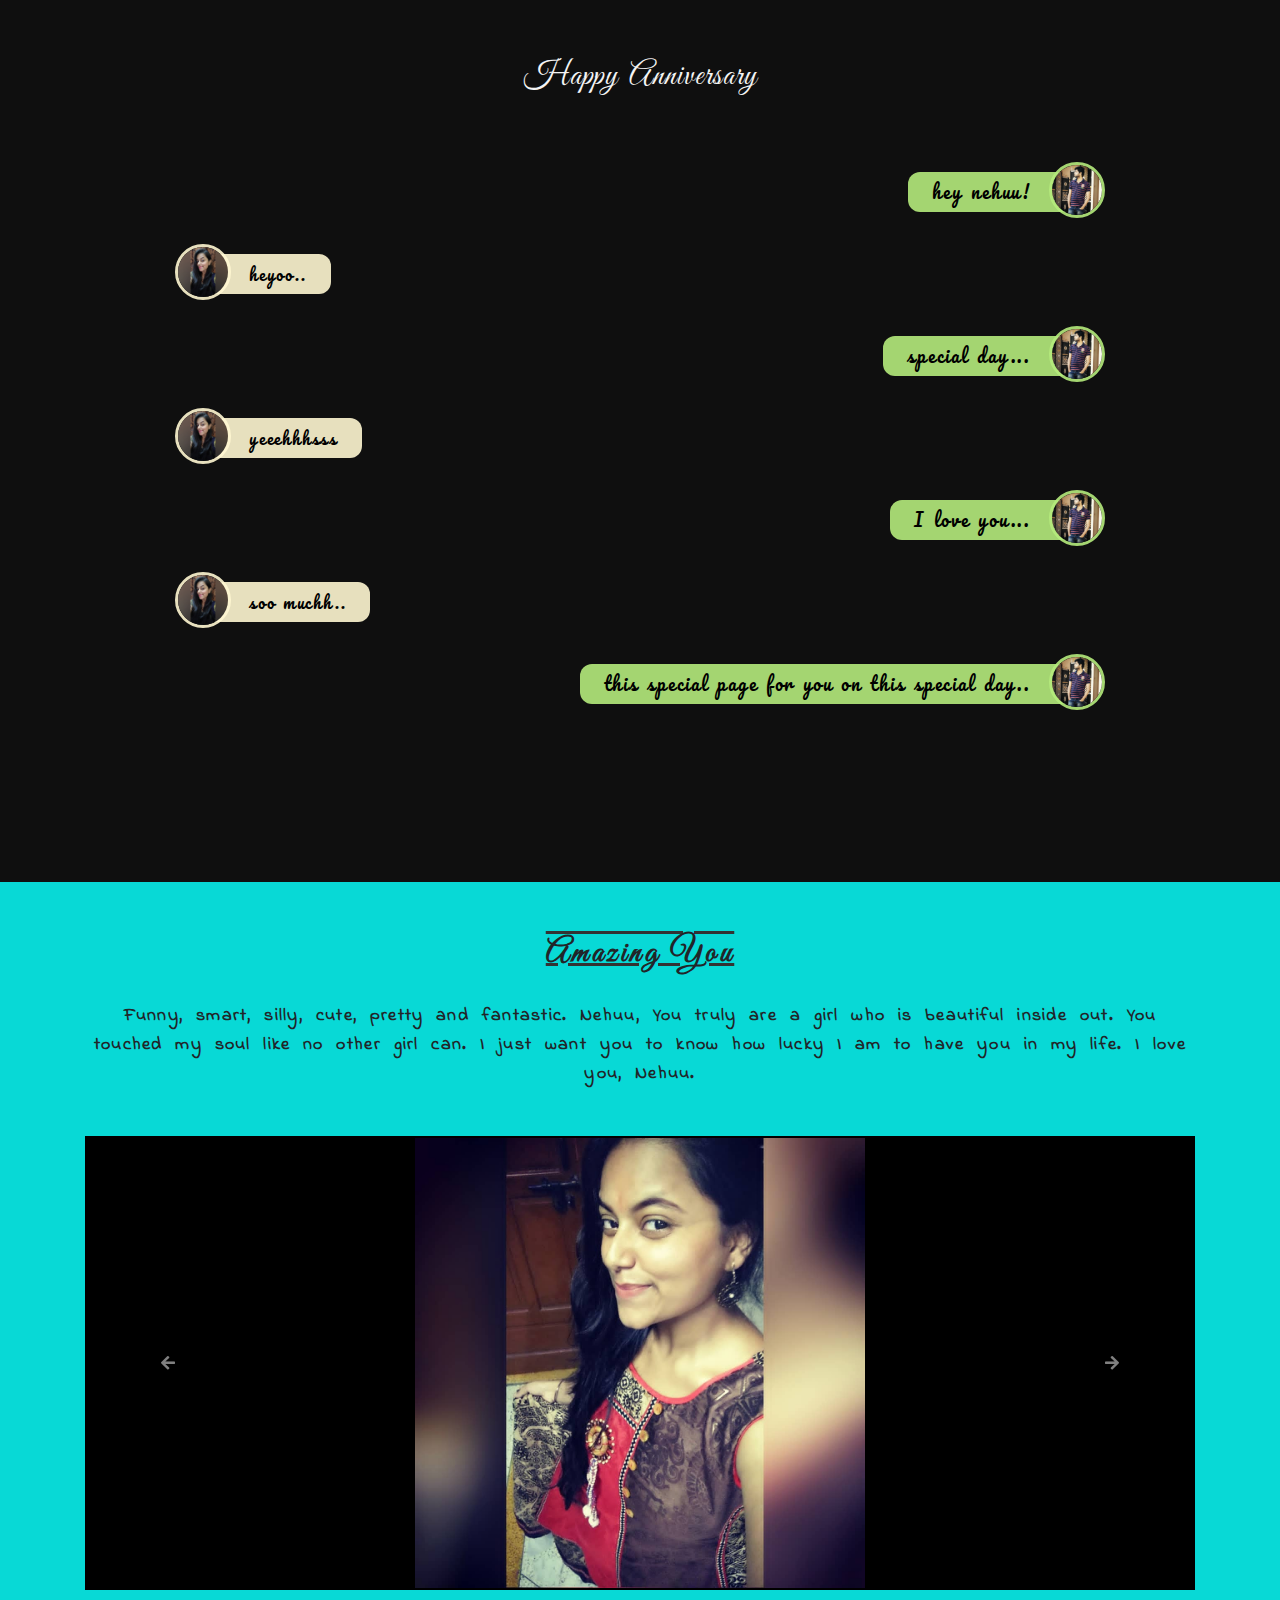
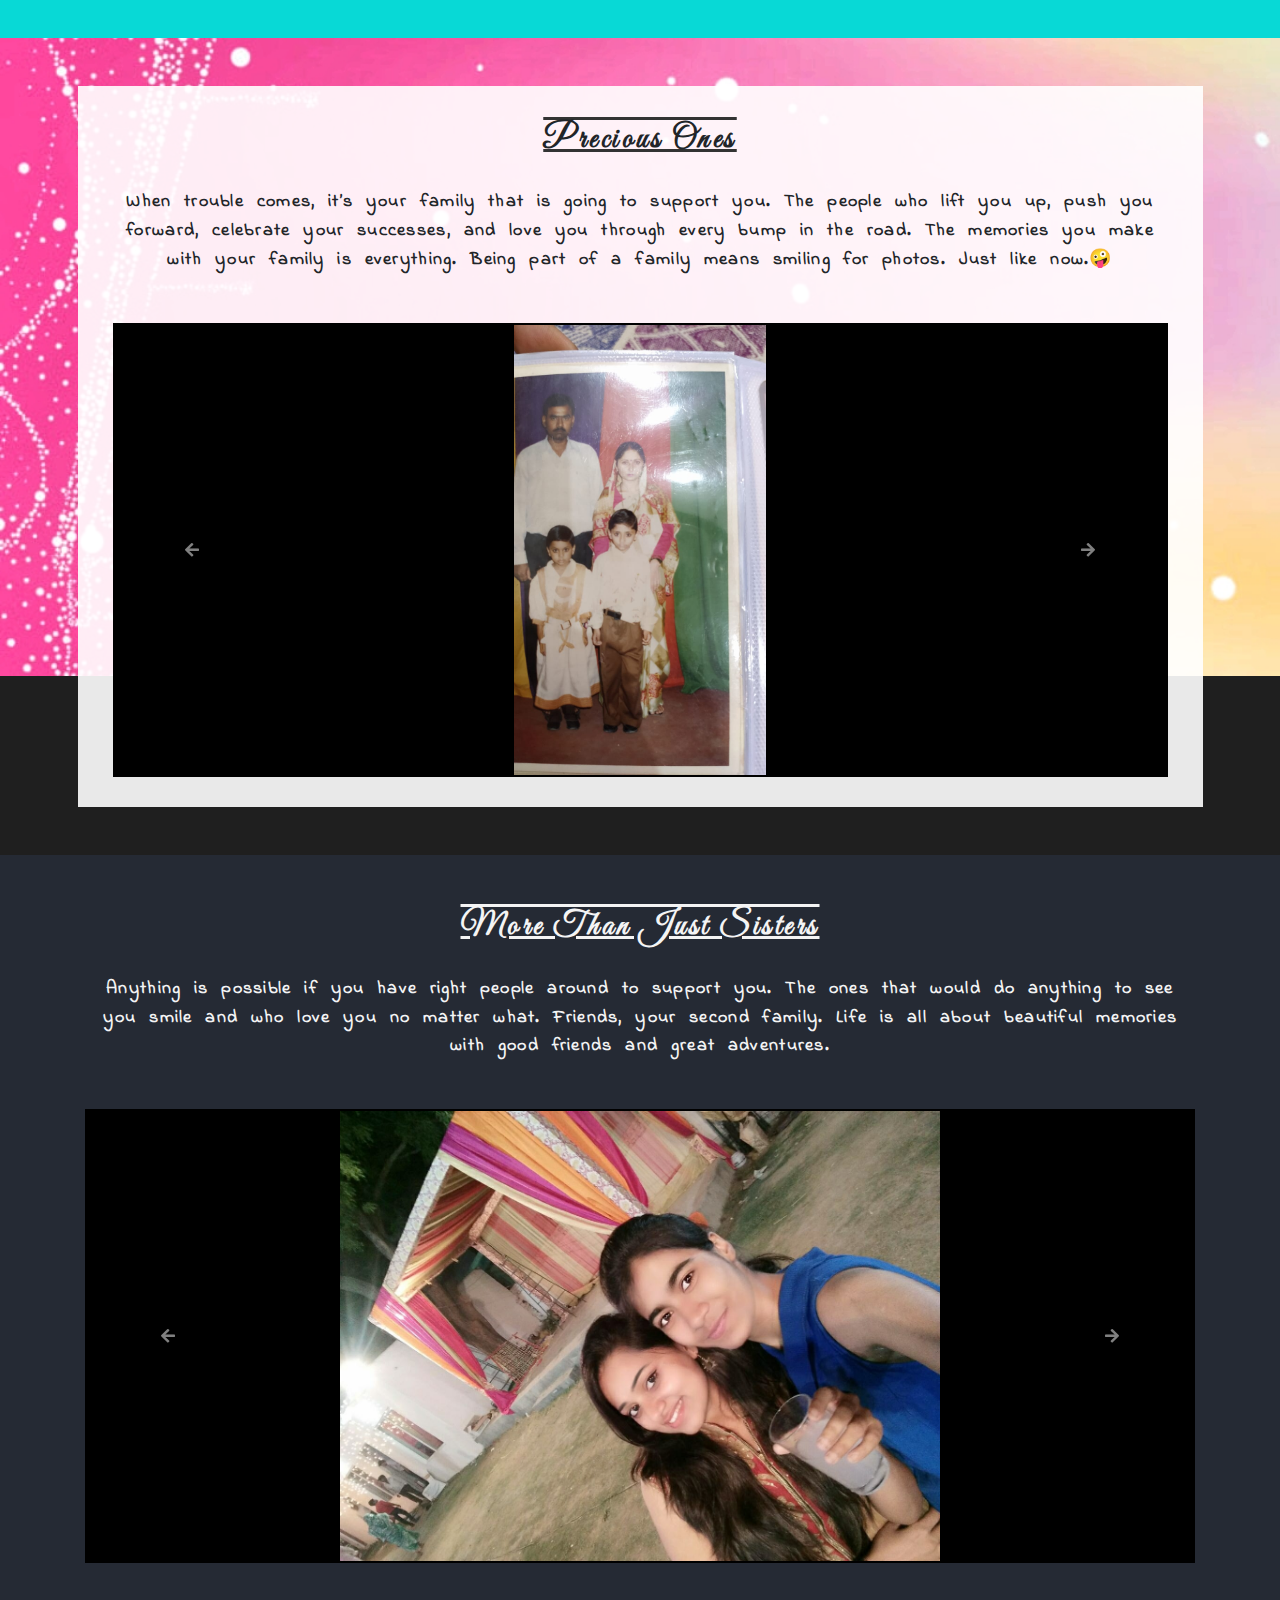
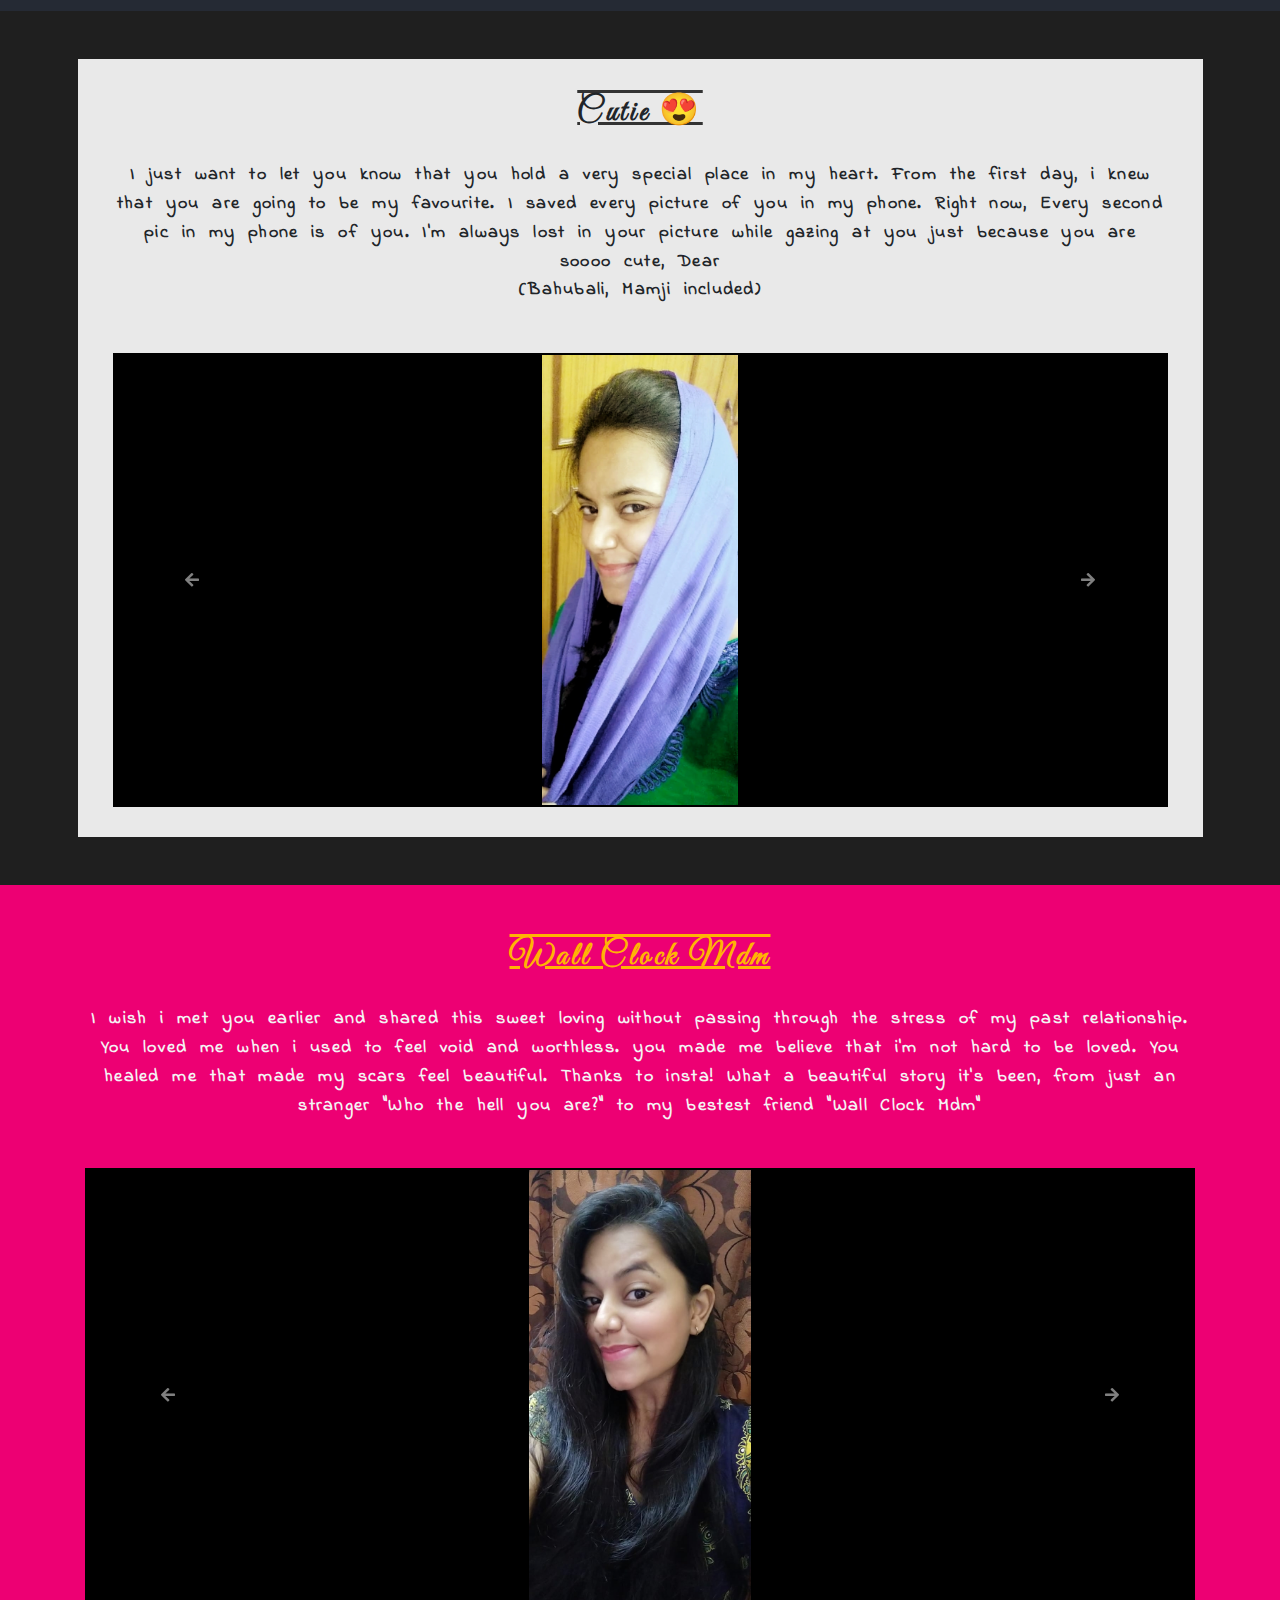
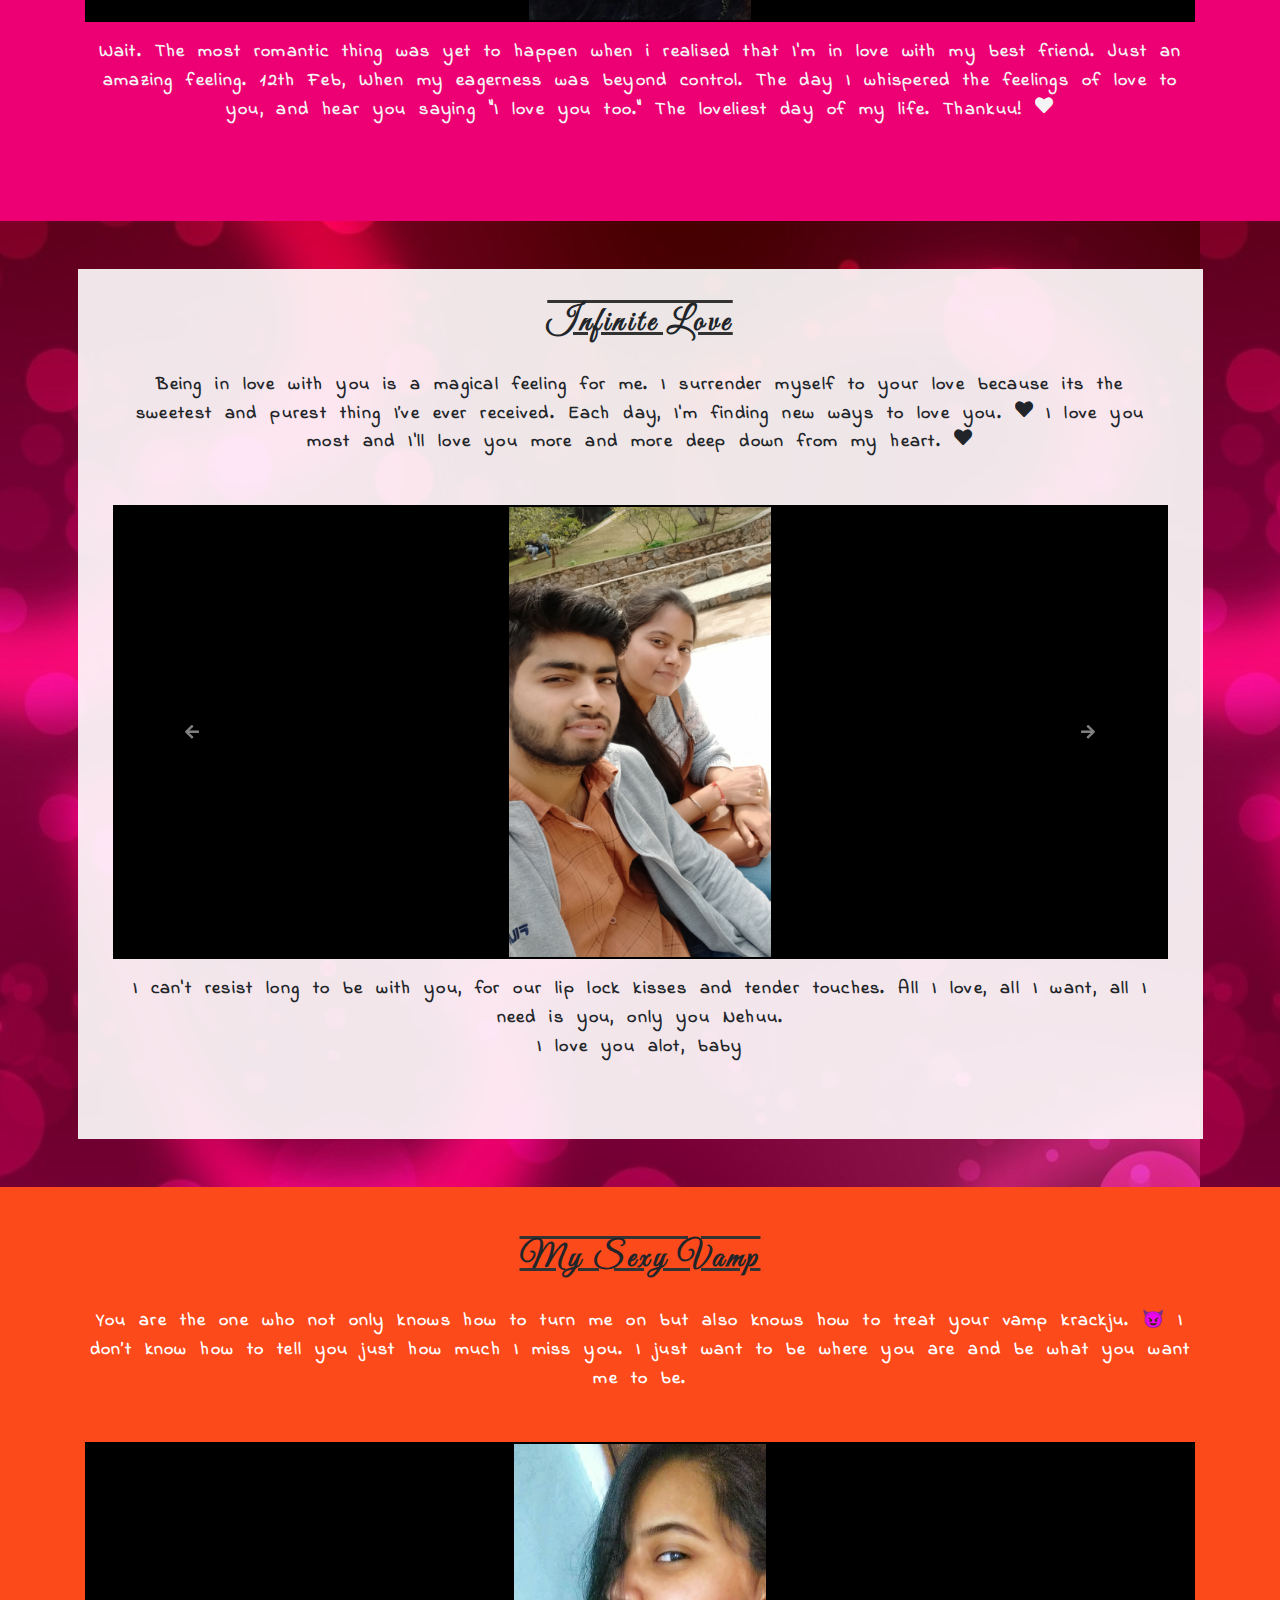
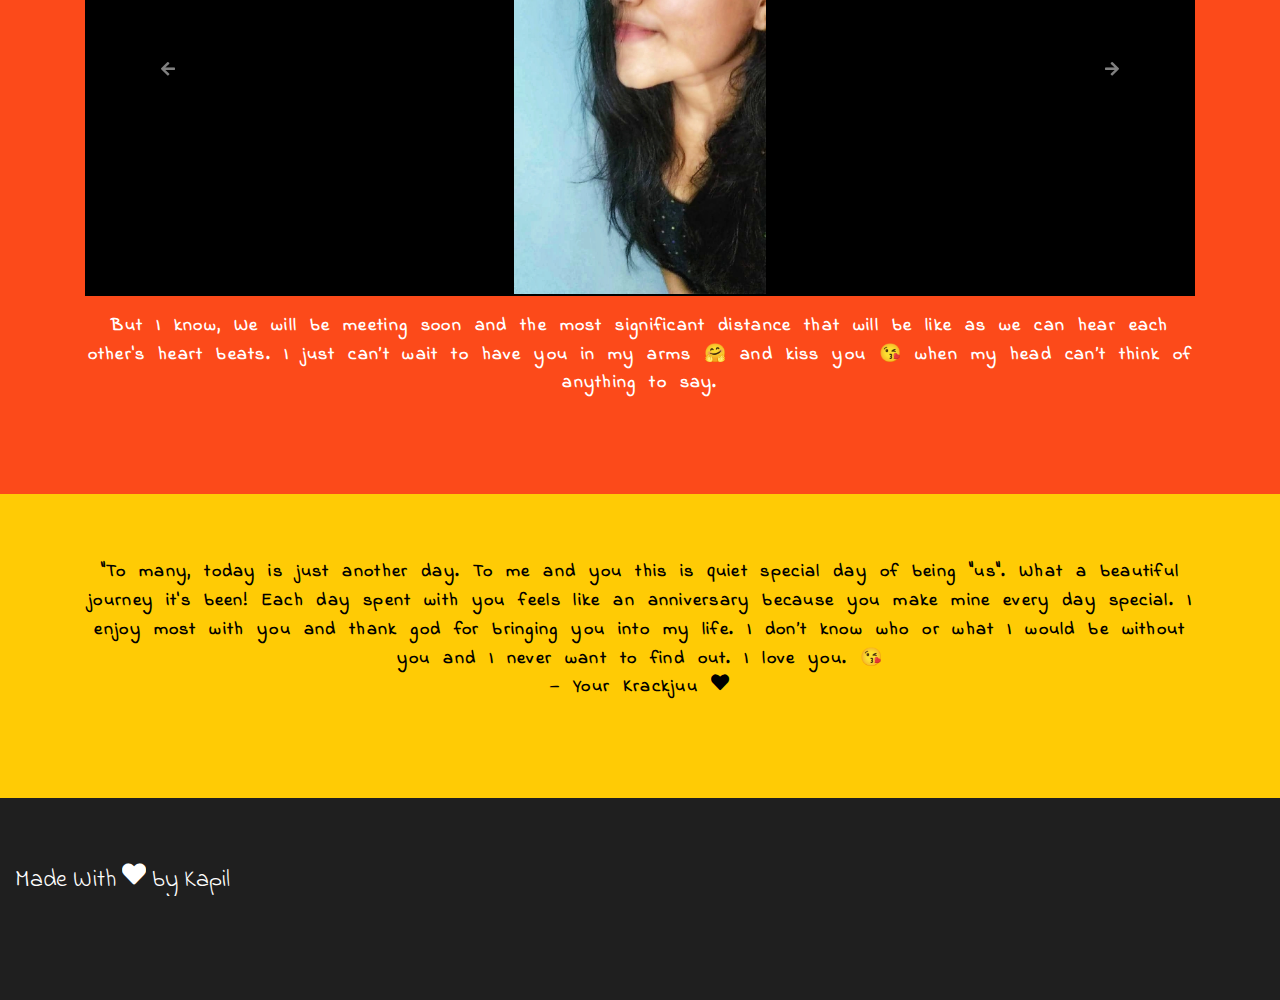
==== index.html @ 769e2a57 "Mr Hyde was here …" ====
<!doctype html>
<html lang="en">
   <head>
      <!-- Required meta tags -->
      <meta charset="utf-8">
      <meta name="viewport" content="width=device-width, initial-scale=1, shrink-to-fit=no">

      <title>HAPPY ANNIVERSARY!</title>

      <!-- Fonts -->
      <link href="https://fonts.googleapis.com/css?family=Do+Hyeon|Open+Sans|Pacifico|Indie+Flower|Great+Vibes" rel="stylesheet">


      <!-- Bootstrap CSS -->
      <link rel="stylesheet" href="https://maxcdn.bootstrapcdn.com/bootstrap/4.0.0/css/bootstrap.min.css" rel="stylesheet" integrity="sha384-Gn5384xqQ1aoWXA+058RXPxPg6fy4IWvTNh0E263XmFcJlSAwiGgFAW/dAiS6JXm" crossorigin="anonymous">

      <!-- Emoji.CSS -->
      <link href="https://afeld.github.io/emoji-css/emoji.css" rel="stylesheet">


      <!-- Custom CSS -->
      <link rel="stylesheet" href="style.css">

      <!-- scrollReveal.js -->
      <script src="https://unpkg.com/scrollreveal/dist/scrollreveal.min.js"></script>

<link rel="stylesheet" href="https://cdnjs.cloudflare.com/ajax/libs/font-awesome/5.11.2/css/all.min.css" />


   </head>
   <body>

    <header id="showcase">
        <div class="dark-overlay container">
          <div id="chat" class="container">
            <br><br>
            <h1 id="heading" style="font-family: 'Great Vibes', cursive; letter-spacing: 1px;
            word-spacing: 4px; font-size: 2rem; overflow-y: hidden">Happy Anniversary</h1>
            <br>
            <br>
            <div class="row">
              <div class="col-lg-12 col-md-12 col-sm-12 mb-4">
                <div id="chat1" class="right" style="float: right;">
                  <h3 class="h3-right pl-4 pr-5
                  pt-2 pb-2" style=" font-family:'Pacifico', cursive;">hey nehuu!</h3>
                  <span><img class="faceIcon" src="img/photos/icon/icon1.jpg"></span>
                </div>
              </div>

              <div class="col-lg-12 col-md-12 col-sm-12 mb-4">
                <div id ="chat2" class="left" style="float: left; display: inline">
                  <h3 class="h3-left pl-5 pr-4
                  pt-2 pb-2" style=" font-family: 'Pacifico', cursive;">heyoo..<span></span></h3>
                  <span><img class="faceIcon" style="float:left;" src="img/photos/icon/icon2.jpg"></span>
                </div>
              </div>

              <div class="col-lg-12 col-md-12 col-sm-12 mb-4">
                <div id ="chat3" class="right" style="float: right; display: inline;">
                  <h3 class="h3-right pl-4 pr-5
                  pt-2 pb-2" style=" font-family:'Pacifico', cursive;overflow-y: hidden;">special day...<span><i class="em-svg em-cake"></i> </span></h3>
                  <span><img class="faceIcon" style="float: right;" src="img/photos/icon/icon1.jpg" alt=""></span>
                </div>
              </div>

              <div class="col-lg-12 col-md-12 col-sm-12 mb-4">
                <div id ="chat4" class="left" style="float: left; display: inline">
                  <h3 class="h3-left pl-5 pr-4
                  pt-2 pb-2" style=" font-family: 'Pacifico', cursive;overflow-y: hidden;">yeeehhhsss <span><i class="em-svg em-kissing_heart"></i></span></h3>
                  <span><img class="faceIcon" style="float:left;" src="img/photos/icon/icon2.jpg"></span>
                </div>
              </div>

              <div class="col-lg-12 col-md-12 col-sm-12 mb-4">
                <div id ="chat5" class="right" style="float: right; display: inline;">
                  <h3 class="h3-right pl-4 pr-5
                  pt-2 pb-2" style=" font-family:'Pacifico', cursive;">I love you...</h3>
                  <span><img class="faceIcon" style="float: right;" src="img/photos/icon/icon1.jpg" alt=""></span>
                </div>
              </div>

              <div class="col-lg-12 col-md-12 col-sm-12 mb-4">
                <div id ="chat6" class="left" style="float: left; display: inline">
                  <h3 class="h3-left pl-5 pr-4
                  pt-2 pb-2" style=" font-family: 'Pacifico', cursive;">soo muchh..<span></span></h3>
                  <span><img class="faceIcon" style="float:left;" src="img/photos/icon/icon2.jpg"></span>
                </div>
              </div>


              <div class="col-lg-12 col-md-12 col-sm-12 mb-4">
                <div id ="chat7" class="right" style="float: right;">
                  <h3 class="h3-right pl-4 pr-5
                  pt-2 pb-2" style=" font-family:'Pacifico', cursive;">this special page for you on this special day..</h3>
                  <span><img class="faceIcon" src="img/photos/icon/icon1.jpg" alt=""></span>
                </div>
              </div>
            </div>
            <br>
            <br>
            <br>
          </div>
        </div>
    </header>

    <!-- AMAZING YOU -->
    <section class="container-fluid" style="background-color: #08D9D6">
          <div class="container">
            <h2>Amazing You</h2>
          <p>Funny, smart, silly, cute, pretty and fantastic. Nehuu, You truly are a girl who is beautiful inside out. You touched my soul like no other girl can. I just want you to know how lucky I am to have you in my life. I love you, Nehuu.</p>
                


 <div class="photo-section">
<div id="amazing-you" class="carousel slide" data-ride="carousel"> 

<div class="carousel-inner"> 

<div class="carousel-item active"> <img class="d-block photo-size img-fluid m-auto" src="img\photos\amazingYou\img1.jpg" alt="First slide"> </div>

 <div class="carousel-item"> <img class="d-block photo-size img-fluid m-auto" src="img\photos\amazingYou\img2.jpg" alt="Second slide"> </div> 


<div class="carousel-item"> <img class="d-block photo-size img-fluid m-auto" src="img\photos\amazingYou\img3.jpg" alt="Third slide"> </div> 

<div class="carousel-item"> <img class="d-block photo-size img-fluid m-auto" src="img\photos\amazingYou\img4.jpg" alt="Fourth slide"> </div>

 <div class="carousel-item"> <img class="d-block photo-size img-fluid m-auto" src="img\photos\amazingYou\img5.jpg" alt="Fifth slide"> </div> 


<div class="carousel-item"> <img class="d-block photo-size img-fluid m-auto" src="img\photos\amazingYou\img6.jpg" alt="Sixth slide"> </div> 

<div class="carousel-item"> <img class="d-block photo-size img-fluid m-auto" src="img\photos\amazingYou\img7.jpg" alt="Seventh slide"> </div> 


<div class="carousel-item"> <img class="d-block photo-size img-fluid m-auto" src="img\photos\amazingYou\img8.jpg" alt="Eighth slide"> </div> 

</div> 

<a class="carousel-control-prev" href="#amazing-you" role="button" data-slide="prev"> <i class="fa fa-arrow-left"></i> </a> <a class="carousel-control-next" href="#amazing-you" role="button" data-slide="next"> <i class="fa fa-arrow-right"></i> </a> </div>

</div>
          </div>
    </section>




    <!-- PRECIOUS ONES -->
    <section id="bg-image1" class="container-fluid">
      <div class="light-overlay">
        <div class="container">
          <h2>Precious Ones</h2>
          <p>
           When trouble comes, it’s your family that is going to support you. The people who lift you up, push you forward, celebrate your successes, and love you through every bump in the road. The memories you make with your family is everything. Being part of a family means smiling for photos. Just like now.🤪
          </p>
          <div class="photo-section">
            <div id="precious-ones" class="carousel slide" data-ride="carousel">
              <ol class="carousel-indicators">
                <li data-target="#precious-ones" data-slide-to="0" class="active"></li>
                <li data-target="#precious-ones" data-slide-to="1"></li>
                <li data-target="#precious-ones" data-slide-to="2"></li>
                <li data-target="#precious-ones" data-slide-to="3"></li>
                <li data-target="#precious-ones" data-slide-to="4"></li>
                <li data-target="#precious-ones" data-slide-to="5"></li>
                <li data-target="#precious-ones" data-slide-to="6"></li>
                <li data-target="#precious-ones" data-slide-to="7"></li>
              </ol>
              <div class="carousel-inner">
                <div class="carousel-item active">
                  <img class="d-block photo-size img-fluid m-auto" src="img\photos\Family\img1.jpg" alt="First slide">
                  <div class="carousel-caption d-none d-md-block">
                    <p></p>
                  </div>
                </div>
                <div class="carousel-item" >
                  <img class="d-block photo-size img-fluid m-auto" src="img\photos\Family\img2.jpg" alt="Second slide">
                  <div class="carousel-caption d-none d-md-block">
                    <p></p>
                  </div>
                </div>
                <div class="carousel-item">
                  <img class="d-block photo-size img-fluid m-auto" src="img\photos\Family\img3.jpg" alt="Third slide">
                </div>
                <div class="carousel-item" >
                  <img class="d-block photo-size img-fluid m-auto" src="img\photos\Family\img4.jpg" alt="Fourth slide">
                  <div class="carousel-caption d-none d-md-block">
                    <p></p>
                  </div>
                </div>
                <div class="carousel-item" >
                  <img class="d-block photo-size img-fluid m-auto" src="img\photos\Family\img5.jpg" alt="Fifth slide">
                  <div class="carousel-caption d-none d-md-block">
                    <p></p>
                  </div>
                </div>
                <div class="carousel-item" >
                  <img class="d-block photo-size img-fluid m-auto" src="img\photos\Family\img6.jpg" alt="Sixth slide">
                  <div class="carousel-caption d-none d-md-block">
                    <p></p>
                  </div>
                </div>
                <div class="carousel-item" >
                  <img class="d-block photo-size img-fluid m-auto" src="img\photos\Family\img7.jpg" alt="Seventh slide">
                  <div class="carousel-caption d-none d-md-block">
                    <p></p>
                  </div>
                </div>

              </div>
              <a class="carousel-control-prev" href="#precious-ones" role="button" data-slide="prev"> <i class="fa fa-arrow-left"></i> </a> <a class="carousel-control-next" href="#precious-ones" role="button" data-slide="next"> <i class="fa fa-arrow-right"></i> </a>
            </div>
          </div>
        </div>
      </div>
    </section>

    <!-- MORE THAN SISTERS -->
    <section class="container-fluid" style="background-color: #252A34;">
      <div class="container">
        <h2 style="color: #f4f4f4; text-decoration: underline overline #f4f4f4;">More Than Just Sisters</h2>
        <p style="color: #f4f4f4">Anything is possible if you have right people around to support you. The ones that would do anything to see you smile and who love you no matter what. Friends, your second family.<span><i class="em-svg em-blush"></i></span> Life is all about beautiful memories with good friends and great adventures.<span><i class="em-svg em-wink"></i></span> </p>
        <div class="photo-section">
            <div id="sisters" class="carousel slide" data-ride="carousel">
              <ol class="carousel-indicators">
                <li data-target="#sisters" data-slide-to="0" class="active"></li>
                <li data-target="#sisters" data-slide-to="1"></li>
                <li data-target="#sisters" data-slide-to="2"></li>
                <li data-target="#sisters" data-slide-to="3"></li>
                <li data-target="#sisters" data-slide-to="4"></li>
                <li data-target="#sisters" data-slide-to="5"></li>
                <li data-target="#sisters" data-slide-to="6"></li>
                <li data-target="#sisters" data-slide-to="7"></li>
                <li data-target="#sisters" data-slide-to="8"></li>
              </ol>
              <div class="carousel-inner">
                <div class="carousel-item active">
                  <img class="d-block photo-size img-fluid m-auto" src="img\photos\sisters\img1.jpg" alt="First slide">
                  <div class="carousel-caption d-none d-md-block">
                    <p></p>
                  </div>
                </div>
                <div class="carousel-item" >
                  <img class="d-block photo-size img-fluid m-auto"  src="img\photos\sisters\img2.jpg" alt="Second slide">
                  <div class="carousel-caption d-none d-md-block">
                    <p></p>
                  </div>
                </div>
                <div class="carousel-item">
                  <img class="d-block photo-size img-fluid m-auto" src="img\photos\sisters\img3.jpg" alt="Third slide">
                </div>
                <div class="carousel-item" >
                  <img class="d-block photo-size img-fluid m-auto" src="img\photos\sisters\img4.jpg" alt="Fourth slide">
                  <div class="carousel-caption d-none d-md-block">
                    <p></p>
                  </div>
                </div>
                <div class="carousel-item" >
                  <img class="d-block photo-size img-fluid m-auto" src="img\photos\sisters\img5.jpg" alt="Fifth slide">
                  <div class="carousel-caption d-none d-md-block">
                    <p></p>
                  </div>
                </div>
                <div class="carousel-item" >
                  <img class="d-block photo-size img-fluid m-auto" src="img\photos\sisters\img6.jpg" alt="Sixth slide">
                  <div class="carousel-caption d-none d-md-block">
                    <p></p>
                  </div>
                </div>
                <div class="carousel-item" >
                  <img class="d-block photo-size img-fluid m-auto" src="img\photos\sisters\img7.jpg" alt="Seventh slide">
                  <div class="carousel-caption d-none d-md-block">
                    <p></p>
                  </div>
                </div>
                <div class="carousel-item" >
                  <img class="d-block photo-size img-fluid m-auto" src="img\photos\sisters\img8.jpg" alt="Eight slide">
                  <div class="carousel-caption d-none d-md-block">
                    <p></p>
                  </div>
                </div>

              </div>
              <a class="carousel-control-prev" href="#sisters" role="button" data-slide="prev"> <i class="fa fa-arrow-left"></i> </a> <a class="carousel-control-next" href="#sisters" role="button" data-slide="next"> <i class="fa fa-arrow-right"></i> </a>
            </div>
          </div>
          </div>
    </section>

    <!-- LIL' TROUBLEMAKERS -->
    <section id="bg-image2" class="container-fluid">
      <div class="light-overlay">
        <div class="container">
          <h2>Cutie 😍</h2>
          <p>I just want to let you know that you hold a very special place in my heart. From the first day, i knew that you are going to be my favourite. I saved every picture of you in my phone. Right now, Every second pic in my phone is of you. I'm always lost in your picture while gazing at you just because you are soooo cute, Dear <span><i class="em-svg em-heart"></i></span>
            <br>(Bahubali, Mamji included)</p>
          <div class="photo-section">
            <div id="kids" class="carousel slide" data-ride="carousel">
              <ol class="carousel-indicators">
                <li data-target="#kids" data-slide-to="0" class="active"></li>
                <li data-target="#kids" data-slide-to="1"></li>
                <li data-target="#kids" data-slide-to="2"></li>
                <li data-target="#kids" data-slide-to="3"></li>
                <li data-target="#kids" data-slide-to="4"></li>
                <li data-target="#kids" data-slide-to="5"></li>
                <li data-target="#kids" data-slide-to="6"></li>
                <li data-target="#kids" data-slide-to="7"></li>
              </ol>
              <div class="carousel-inner">
                <div class="carousel-item active">
                  <img class="d-block photo-size img-fluid m-auto" src="img\photos\Kids\img1.jpg" alt="First slide">
                  <div class="carousel-caption d-none d-md-block">
                    <p></p>
                  </div>
                </div>
                <div class="carousel-item" >
                  <img class="d-block photo-size img-fluid m-auto" src="img\photos\Kids\img2.jpg" alt="Second slide">
                  <div class="carousel-caption d-none d-md-block">
                    <p></p>
                  </div>
                </div>
                <div class="carousel-item">
                  <img class="d-block photo-size img-fluid m-auto" src="img\photos\Kids\img3.jpg" alt="Third slide">
                </div>
                <div class="carousel-item" >
                  <img class="d-block photo-size img-fluid m-auto" src="img\photos\Kids\img4.jpg" alt="Fourth slide">
                  <div class="carousel-caption d-none d-md-block">
                    <p></p>
                  </div>
                </div>
                <div class="carousel-item" >
                  <img class="d-block photo-size img-fluid m-auto" src="img\photos\Kids\img5.jpg" alt="Fifth slide">
                  <div class="carousel-caption d-none d-md-block">
                    <p></p>
                  </div>
                </div>
                <div class="carousel-item" >
                  <img class="d-block photo-size img-fluid m-auto" src="img\photos\Kids\img6.jpg" alt="Sixth slide">
                  <div class="carousel-caption d-none d-md-block">
                    <p></p>
                  </div>
                </div>
                <div class="carousel-item" >
                  <img class="d-block photo-size img-fluid m-auto" src="img\photos\Kids\img7.jpg" alt="Seventh slide">
                  <div class="carousel-caption d-none d-md-block">
                    <p></p>
                  </div>
                </div>

              </div>
              <a class="carousel-control-prev" href="#kids" role="button" data-slide="prev"> <i class="fa fa-arrow-left"></i> </a> <a class="carousel-control-next" href="#kids" role="button" data-slide="next"> <i class="fa fa-arrow-right"></i> </a>
            </div>
          </div>
        </div>
        </div>
        </div>
    </section>

    <!-- WALL CLOCK MDM -->
    <section class="container-fluid" style="background-color: #ed0073;">
      <div class="container">
        <h2 style="color: #FFB404; text-decoration: underline overline #FFB404;">Wall Clock Mdm</h2>
        <p style="color: #f4f4f4">I wish i met you earlier and shared this sweet loving without passing through the stress of my past relationship. You loved me when i used to feel void and worthless. you made me believe that i'm not hard to be loved. You healed me that made my scars feel beautiful. Thanks to insta! What a beautiful story it's been, from just an stranger "Who the hell you are?" to my bestest friend "Wall Clock Mdm" <i class="em em-kissing_heart" aria-hidden="true"></i></p>
        <div class="photo-section">
            <div id="candy" class="carousel slide" data-ride="carousel">
              <ol class="carousel-indicators">
                <li data-target="#candy" data-slide-to="0" class="active"></li>
                <li data-target="#candy" data-slide-to="1"></li>
                <li data-target="#candy" data-slide-to="2"></li>
                <li data-target="#candy" data-slide-to="3"></li>
                <li data-target="#candy" data-slide-to="4"></li>
                <li data-target="#candy" data-slide-to="5"></li>
                <li data-target="#candy" data-slide-to="6"></li>
<li data-target="#candy" data-slide-to="7"></li>
<li data-target="#candy" data-slide-to="8"></li>
              </ol>
              <div class="carousel-inner">
                <div class="carousel-item active">
                  <img class="d-block photo-size img-fluid m-auto" src="img\photos\candy\candy1.jpg" alt="First slide">
                  <div class="carousel-caption d-none d-md-block">
                    <p></p>
                  </div>
                </div>
                <div class="carousel-item" >
                  <img class="d-block photo-size img-fluid m-auto" src="img\photos\candy\candy2.jpg" alt="Second slide">
                  <div class="carousel-caption d-none d-md-block">
                    <p></p>
                  </div>
                </div>
                <div class="carousel-item">
                  <img class="d-block photo-size img-fluid m-auto" src="img\photos\candy\candy3.jpg" alt="Third slide">
                </div>
                <div class="carousel-item" >
                  <img class="d-block photo-size img-fluid m-auto" src="img\photos\candy\candy4.jpg" alt="Fourth slide">
                  <div class="carousel-caption d-none d-md-block">
                    <p></p>
                  </div>
                </div>
<div class="carousel-item" >
                  <img class="d-block photo-size img-fluid m-auto" src="img\photos\candy\candy5.jpg" alt="Fifth slide">
                  <div class="carousel-caption d-none d-md-block">
                    <p></p>
                  </div>
                </div>
<div class="carousel-item" >
                  <img class="d-block photo-size img-fluid m-auto" src="img\photos\candy\candy6.jpg" alt="Sixth slide">
                  <div class="carousel-caption d-none d-md-block">
                    <p></p>
                  </div>
                </div>

                <div class="carousel-item" >
                  <img class="d-block photo-size img-fluid m-auto" src="img\photos\candy\candy7.jpg" alt="Seventh slide">
                  <div class="carousel-caption d-none d-md-block">
                    <p></p>
                  </div>
                </div>
                <div class="carousel-item" >
                  <img class="d-block photo-size img-fluid m-auto" src="img\photos\candy\candy8.jpg" alt="Eighth slide">
                  <div class="carousel-caption d-none d-md-block">
                    <p></p>
                  </div>
                </div>
              </div>
              <a class="carousel-control-prev" href="#candy" role="button" data-slide="prev"> <i class="fa fa-arrow-left"></i> </a> <a class="carousel-control-next" href="#candy" role="button" data-slide="next"> <i class="fa fa-arrow-right"></i> </a>
            </div>
          </div>
<p style="color: #f4f4f4"> Wait. The most romantic thing was yet to happen when i realised that I'm in love with my best friend. Just an amazing feeling. 12th Feb, When my eagerness was beyond control.
The day I whispered the feelings of love to you, and hear you saying "I love you too." The loveliest day of my life. Thankuu! <i class="fa fa-heart" aria-hidden="true"></i> </p>
          </div>
    </section>

    <!-- WE -->
    <section id="bg-image4" class="container-fluid">
      <div class="light-overlay">
        <div class="container">
          <h2>Infinite Love</h2>
          <p>
            Being in love with you is a magical <i class="em em-blush" aria-hidden="true"></i> feeling for me. I surrender myself to your love because its the sweetest and purest thing I’ve ever received. Each day, I'm finding new ways to love you. <i class="fa fa-heart" aria-hidden="true"></i>  I love you most and I'll love you more and more deep down from my heart. <i class="fa fa-heart" aria-hidden="true"></i></p>
          <div class="photo-section">
            <div id="love" class="carousel slide" data-ride="carousel">
              <ol class="carousel-indicators">
                <li data-target="#love" data-slide-to="0" class="active"></li>
                <li data-target="#love" data-slide-to="1"></li>
                <li data-target="#love" data-slide-to="2"></li>
                <li data-target="#love" data-slide-to="3"></li>
                <li data-target="#love" data-slide-to="4"></li>
                <li data-target="#love" data-slide-to="5"></li>
                <li data-target="#love" data-slide-to="6"></li>
                <li data-target="#love" data-slide-to="7"></li>
              </ol>
              <div class="carousel-inner">
                <div class="carousel-item active">
                  <img class="d-block photo-size img-fluid m-auto" src="img\photos\Love\img1.jpg" alt="First slide">
                  <div class="carousel-caption d-none d-md-block">
                    <p></p>
                  </div>
                </div>
                <div class="carousel-item" >
                  <img class="d-block photo-size img-fluid m-auto" src="img\photos\Love\img2.jpg" alt="Second slide">
                  <div class="carousel-caption d-none d-md-block">
                    <p></p>
                  </div>
                </div>
                <div class="carousel-item">
                  <img class="d-block photo-size img-fluid m-auto" src="img\photos\Love\img3.jpg" alt="Third slide">
                </div>
                <div class="carousel-item" >
                  <img class="d-block photo-size img-fluid m-auto" src="img\photos\Love\img4.jpg" alt="Fourth slide">
                  <div class="carousel-caption d-none d-md-block">
                    <p></p>
                  </div>
                </div>
                <div class="carousel-item" >
                  <img class="d-block photo-size img-fluid m-auto" src="img\photos\Love\img5.jpg" alt="Fifth slide">
                  <div class="carousel-caption d-none d-md-block">
                    <p></p>
                  </div>
                </div>
                <div class="carousel-item" >
                  <img class="d-block photo-size img-fluid m-auto" src="img\photos\Love\img6.jpg" alt="Sixth slide">
                  <div class="carousel-caption d-none d-md-block">
                    <p></p>
                  </div>
                </div>
                <div class="carousel-item" >
                  <img class="d-block photo-size img-fluid m-auto" src="img\photos\Love\img7.jpg" alt="Seventh slide">
                  <div class="carousel-caption d-none d-md-block">
                    <p></p>
                  </div>
                </div>

              </div>
              <a class="carousel-control-prev" href="#love" role="button" data-slide="prev"> <i class="fa fa-arrow-left"></i> </a> <a class="carousel-control-next" href="#love" role="button" data-slide="next"> <i class="fa fa-arrow-right"></i> </a>
            </div>
          </div>
<p> I can't resist long to be with you, for our lip lock kisses and tender touches. All I love, all I want, all I need is you, only you Nehuu. <br>I love you alot, baby <span><i class="em-svg em-kiss"></i></span>
          </p>
        </div>
      </div>
    </section>

<!-- VAMP -->
    <section class="container-fluid" style="background-color: #FC4A1A">
          <div class="container">
            <h2>My Sexy Vamp</h2>
          <p style="color: #fff">You are the one who not only knows how to turn me on but also knows how to treat your vamp krackju. 😈  I don’t know how to tell you just how much I miss you. I just want to be where you are and be what you want me to be.</p>
          

<div class="photo-section">
<div id="vamp" class="carousel slide align-items-center" data-ride="carousel"> <div class="carousel-inner"> <div class="carousel-item active"> <img class="d-block photo-size img-fluid m-auto" src="img/photos/vamp/img1.jpg" alt="First slide"> </div> <div class="carousel-item"> <img class="d-block photo-size img-fluid m-auto" src="img/photos/vamp/img2.jpg" alt="Second slide"> </div> <div class="carousel-item"> <img class="d-block photo-size img-fluid m-auto" src="img/photos/vamp/img3.jpg" alt="Third slide"> </div> <div class="carousel-item"> <img class="d-block photo-size img-fluid m-auto" src="img/photos/vamp/img4.jpg" alt="Fourth slide"> </div>
<div class="carousel-item"> <img class="d-block photo-size img-fluid m-auto" src="img/photos/vamp/img5.jpg" alt="Fifth slide"> </div> 
<div class="carousel-item"> <img class="d-block photo-size img-fluid m-auto" src="img/photos/vamp/img6.jpg" alt="Sixth slide"> 
</div> 
</div> 

<a class="carousel-control-prev" href="#vamp" role="button" data-slide="prev"> <i class="fa fa-arrow-left"></i> </a> <a class="carousel-control-next" href="#vamp" role="button" data-slide="next"> <i class="fa fa-arrow-right"></i> </a> </div>



        
<p style="color: #fff">But I know, We will be meeting soon and the most significant distance that will be like as we can hear each other's heart beats. I just can’t wait to have you in my arms 🤗 and kiss you 😘 when my head can’t think of anything to say.</p>
          </div>
    </section>

<section class="container-fluid" style="background-color: #ffcb05">
          <div class="container">
           
<p style="color: #000; cursive;"><b>"To many, today is just another day. To me and you this is quiet special day of being "us". What a beautiful journey it's been! Each day spent with you feels like an anniversary because you make mine every day special. I enjoy most with you and thank god for bringing you into my life. I don’t know who or what I would be without you and I never want to find out. I love you. 😘</b><br> — Your Krackjuu <i class="fa fa-heart" aria-hidden="true"></i>


</p>
</div>
</section>




    <footer class="page-footer font-small blue pt-2 mt-2">
      <div class="container-fluid text-center text-md-left">
        <h4 style="color: #fff; overflow-y: hidden; font-family: 'Indie Flower', cursive;"> Made With <i class="fa fa-heart"></i> by Kapil</h4>
      </div>
    </footer>
    <br>
    <br>

    <!-- scrollReveal.js -->
   <script src="main.js">

    chat = document.getElementsByClassName('col-lg-12');

    console.log(chat);


    </script>


<style type="text/css">

.slide-control.left{left:auto;right:30px;}

.slide-control.right{left:auto;right:30px;}

</style>



    <!-- Optional JavaScript -->
    <!-- jQuery first, then Popper.js, then Bootstrap JS -->


  <script
  src="https://code.jquery.com/jquery-3.3.1.js"
  integrity="sha256-2Kok7MbOyxpgUVvAk/HJ2jigOSYS2auK4Pfzbm7uH60="
  crossorigin="anonymous"></script>
    <script src="https://maxcdn.bootstrapcdn.com/bootstrap/4.0.0/js/bootstrap.min.js" integrity="sha384-JZR6Spejh4U02d8jOt6vLEHfe/JQGiRRSQQxSfFWpi1MquVdAyjUar5+76PVCmYl" crossorigin="anonymous"></script>
  </body>
</html>
---- style.css ----
* {
    /*border: 1px solid #fff;*/
    box-sizing: border-box;
    margin: 0;
    padding: 0;
    overflow-x: hidden;
}

.col-lg-12 {
    overflow-y: hidden;
}


.h3-left, .h3-right {
        max-width: 600px;
 }


@media only screen and (max-width: 1030px) {
    .h3-left, .h3-right {
        width: 350px;
        padding: 8px 20px 8px 20px !important;
        overflow-y: hidden;
    }
}

@media only screen and (max-width: 500px){
    .h3-left, .h3-right {
        width: 210px;
        overflow-y: hidden;
    }
}

@media only screen and (max-width: 360px){
    .h3-left, .h3-right {
        width: 180px;
        overflow-y: hidden;
    }
}

.left {
    overflow-y: hidden;
}

h2 {
    overflow-y: hidden;
}

/* Carousels*/
.carousel-inner {
    background-color: rgba(0, 0, 0, 1);
    border: 2px solid #000;
}

@media only screen and (max-width: 1600px){
    .photo-size {
        width: auto;
        height: 450px;
        max-height: 450px;
}
}

@media only screen and (max-width: 800px){
    .photo-size {
        width: auto;
        height: 350px;
        max-height: 350px;
}
}

@media only screen and (max-width: 500px){
    .photo-size {
        width: auto;
        height: 225px;
        max-height: 225px;
}
}


/*Chats*/
.row {
    max-width: 960px;
    margin: auto;
}

.right h3 {
    padding-left: 200px;
}

.h3-right {
    letter-spacing: 1.8px;
    line-height: 1.5rem;
    margin-top: 10px;
    float :left;
    font-size: 1.1em;
    color: #000;
    background-color: rgba(181,235,124,0.9);
    border-top-left-radius: 12px;
    border-bottom-left-radius: 12px;
    border-bottom-right-radius: 12px;
    margin-right: -30px;
}


.h3-left {
    letter-spacing: 1.8px;
    line-height: 1.5rem;
    margin-top: 10px;
    float :right;
    font-size: 1em;
    color: #000;
    background-color: rgba(  255, 247, 209, 0.9);
    border-top-right-radius: 12px;
    border-bottom-right-radius: 12px;
    border-bottom-left-radius: 12px;
    margin-left: -30px;

}

.left img {
    border: 3px solid rgba( 255, 247, 209, 0.9);
}


.right img {
    border: 3px solid rgba(181, 235, 124, 0.9);
}

.faceIcon {
    border: 2px solid #000;
    border-radius: 50%;
    max-width: 3.5em;
    display: inline;
}

#img1 img {
    height: 20rem;
    width: auto;
    position: relative;
    align-content: center;
}

#showcase {
    background: url(img/cake.jpeg);
    background-size: cover;
    background-position: center;
    background-attachment: fixed;
    width: 100%;
    height: 100%;
    position: relative;
}

.dark-overlay {
    background-color: rgba(0, 0, 0, 0.5);
    position: relative;
    top:0;
    left:0;
    height:100%;
    width:100%;
}

.container-fluid {
    padding-bottom: 4rem;
    padding-top: 4rem;
}

#showcase .container  {
    font-family: Roboto, sans-serif;
    max-width: 100%;
    color: #f4f4f4;
    text-align: center;
    line-height: 1.8rem;
    word-spacing: 0.1rem;
    padding-bottom: 30px;
}

.container-fluid .container h2 {
    overflow-y: hidden;
    font-family: 'Great Vibes', cursive;
    text-align: center;
    line-height: 3rem;
    text-decoration: underline overline solid #333;
    letter-spacing: 3.5px;
    font-weight: bolder;
}

.container-fluid .container p {
    text-align: center;
    font-size: 18px;
    line-height: 1.8rem;
    font-family: 'Indie Flower', cursive;
    font-weight: bold;
    word-spacing: 0.4rem;
    letter-spacing: 0.08rem;
    padding-top: 1rem;
    padding-bottom: 2rem;
}

.container-fluid {
    padding-top: 3rem;
    padding-bottom: 3rem;
    height: 100%;
}

#showcase p {
    max-width: 80%;
    margin: auto ;
    margin-top: 20px;
}

.light-overlay {
    padding: 30px 20px;
    background-color: rgba(255, 255, 255, 0.9);
    height: 100%;
    width: 90%;
    margin: auto;
}

#bg-image1, #bg-image2, #bg-image3 {
    background-size: cover;
    background-attachment: fixed;
    background-repeat: no-repeat;
}

#bg-image4 {
    background-image: url(img/couple.jpg);
}

#bg-image3 {
    background-image: url(img/card.jpeg);
}

#bg-image2 {
    background-image: url(img/balloons.jpeg);
}

#bg-image1 {
    background-image: url(img/gifts.jpeg);
}

.carousel-control-next-icon, .carousel-control-prev-icon {
    display: none;
}

.carousel-indicators li {
    visibility: hidden;
}

body{
    background-color: #1f1f1f;
}

footer{
    background-color: #1f1f1f;
    padding-bottom: 0px;
}
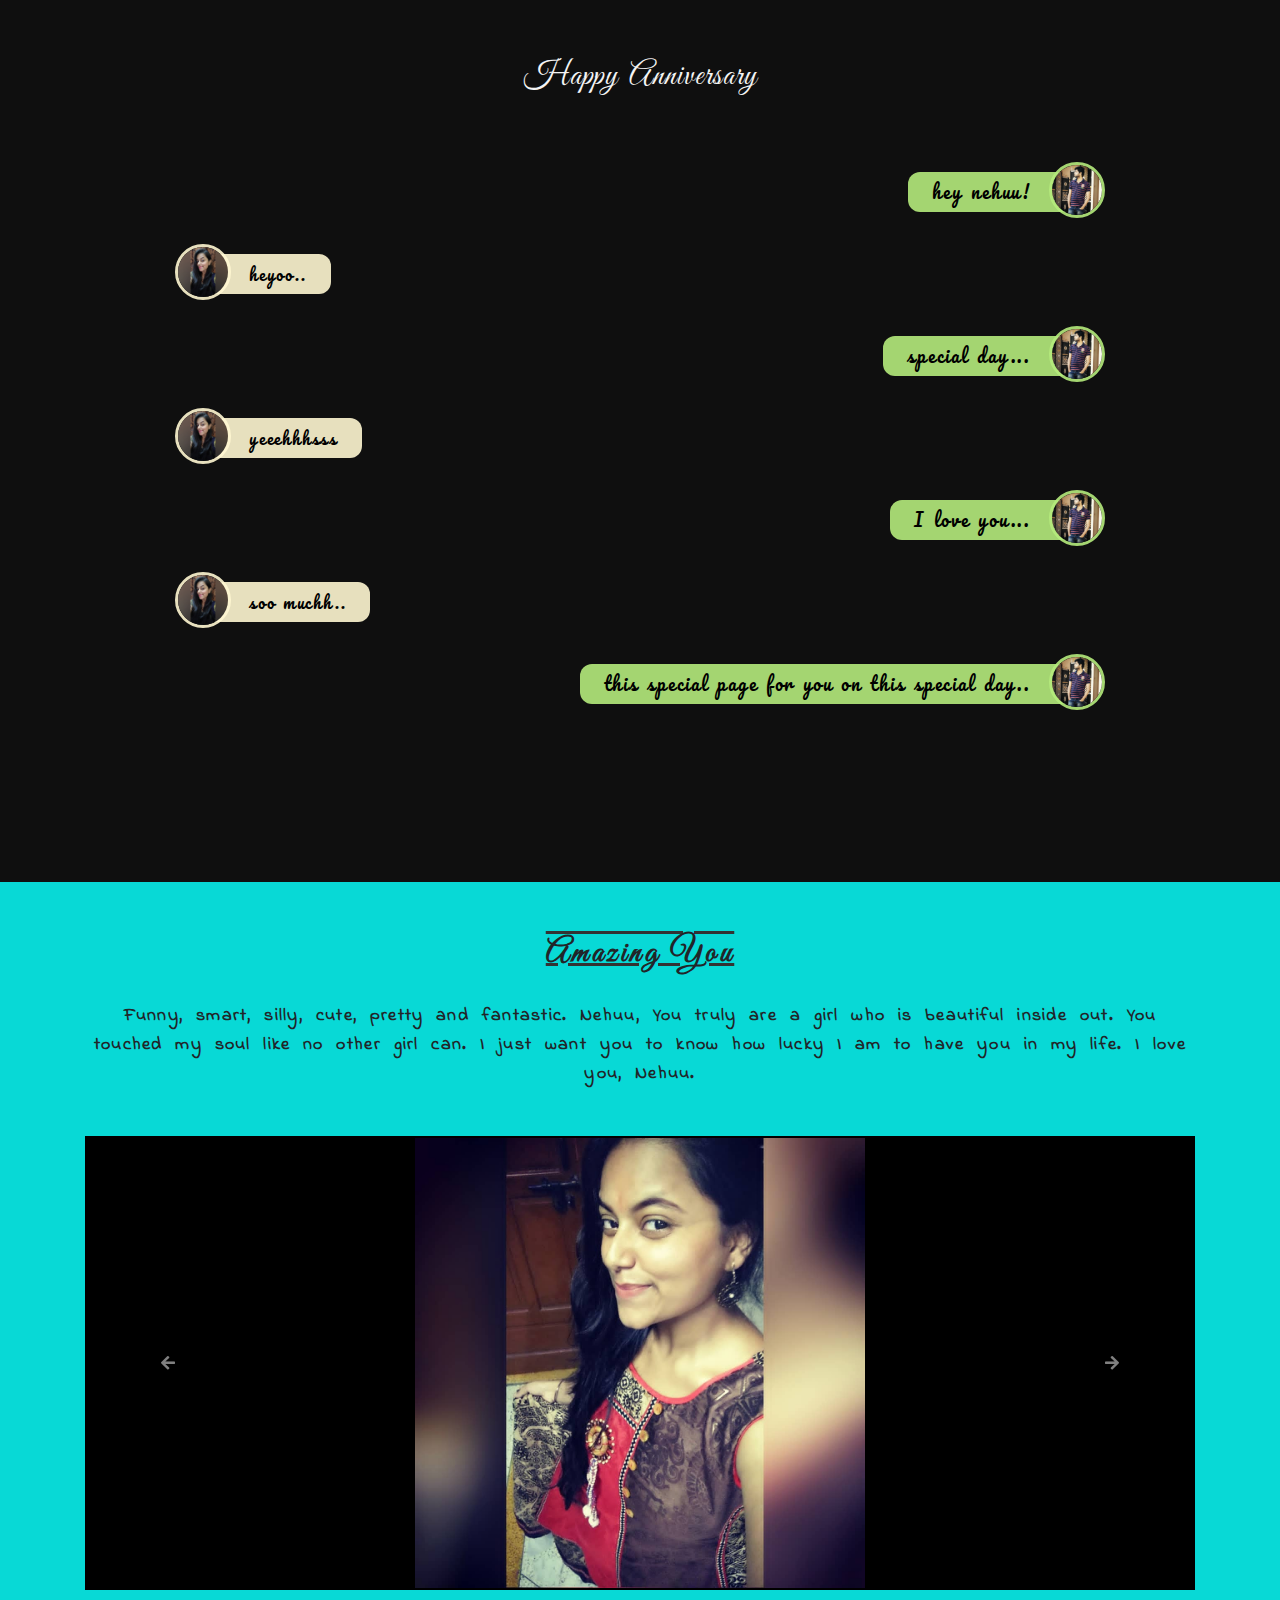
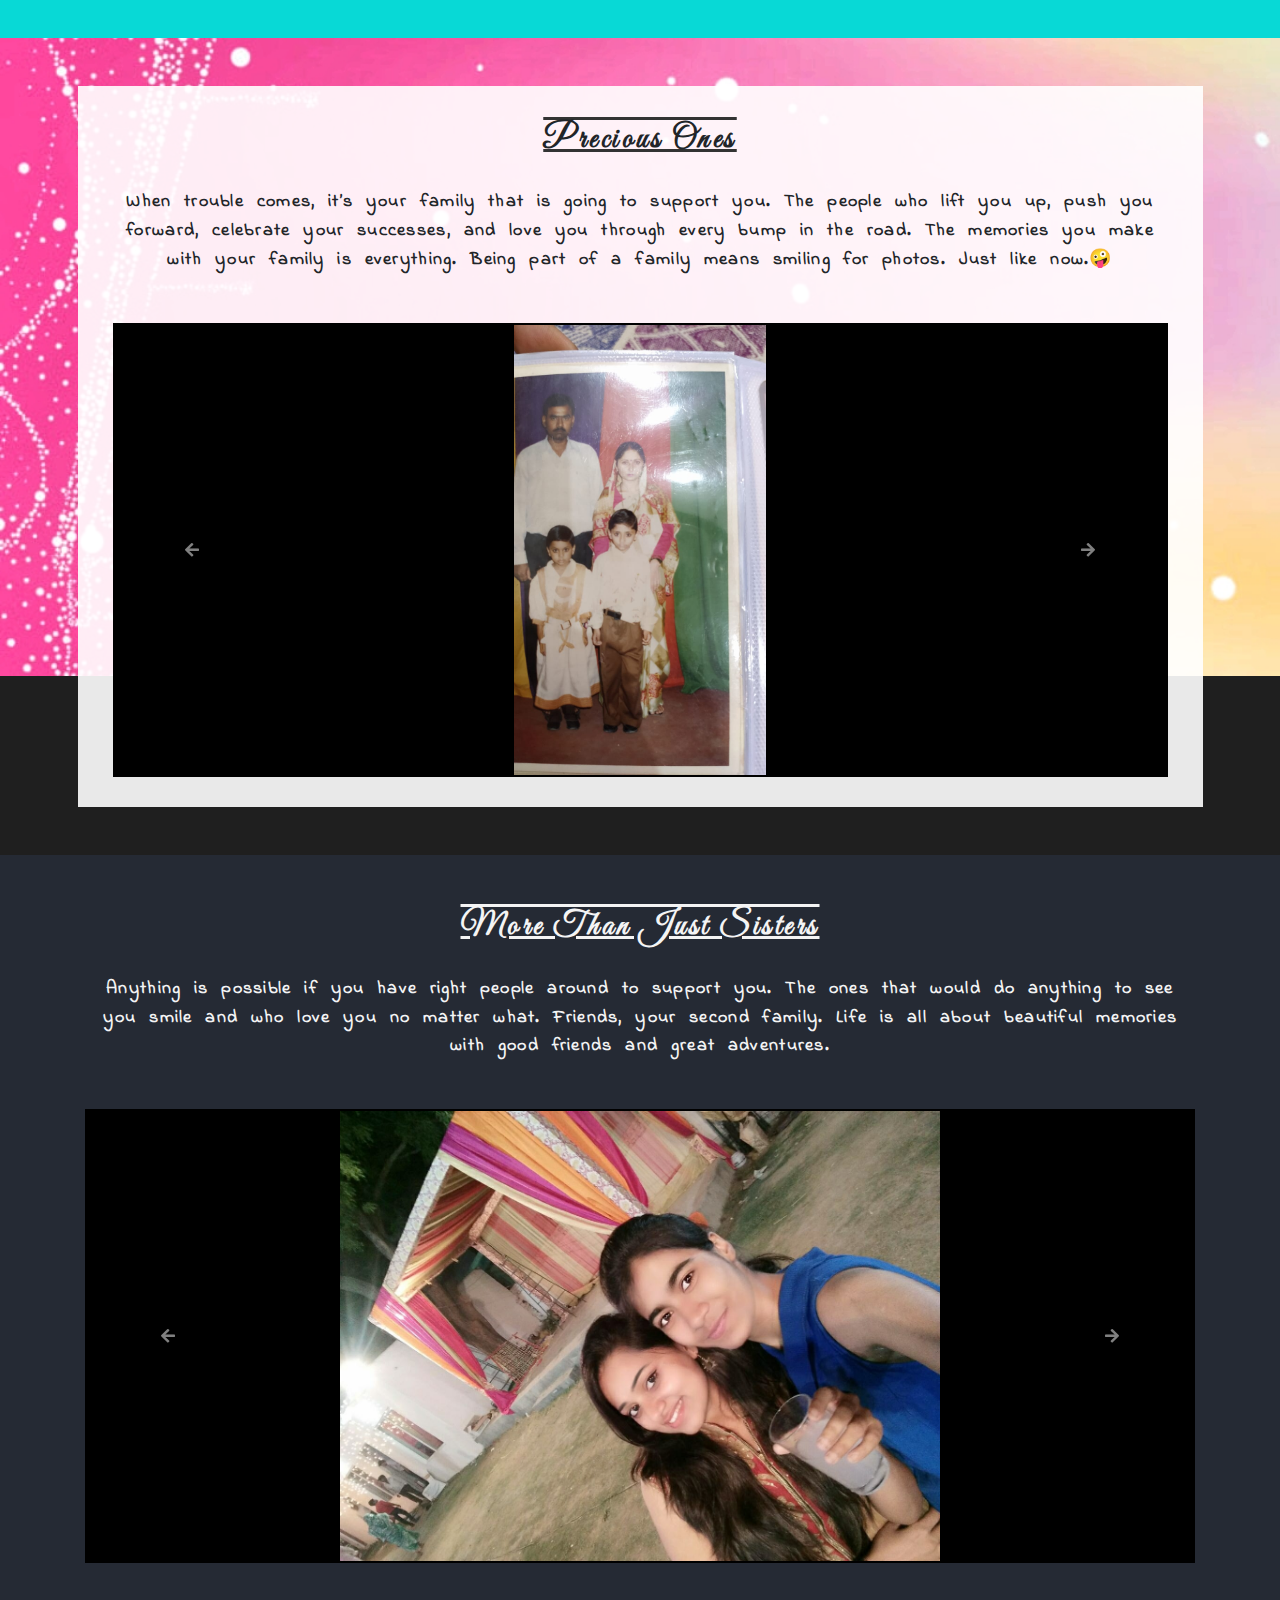
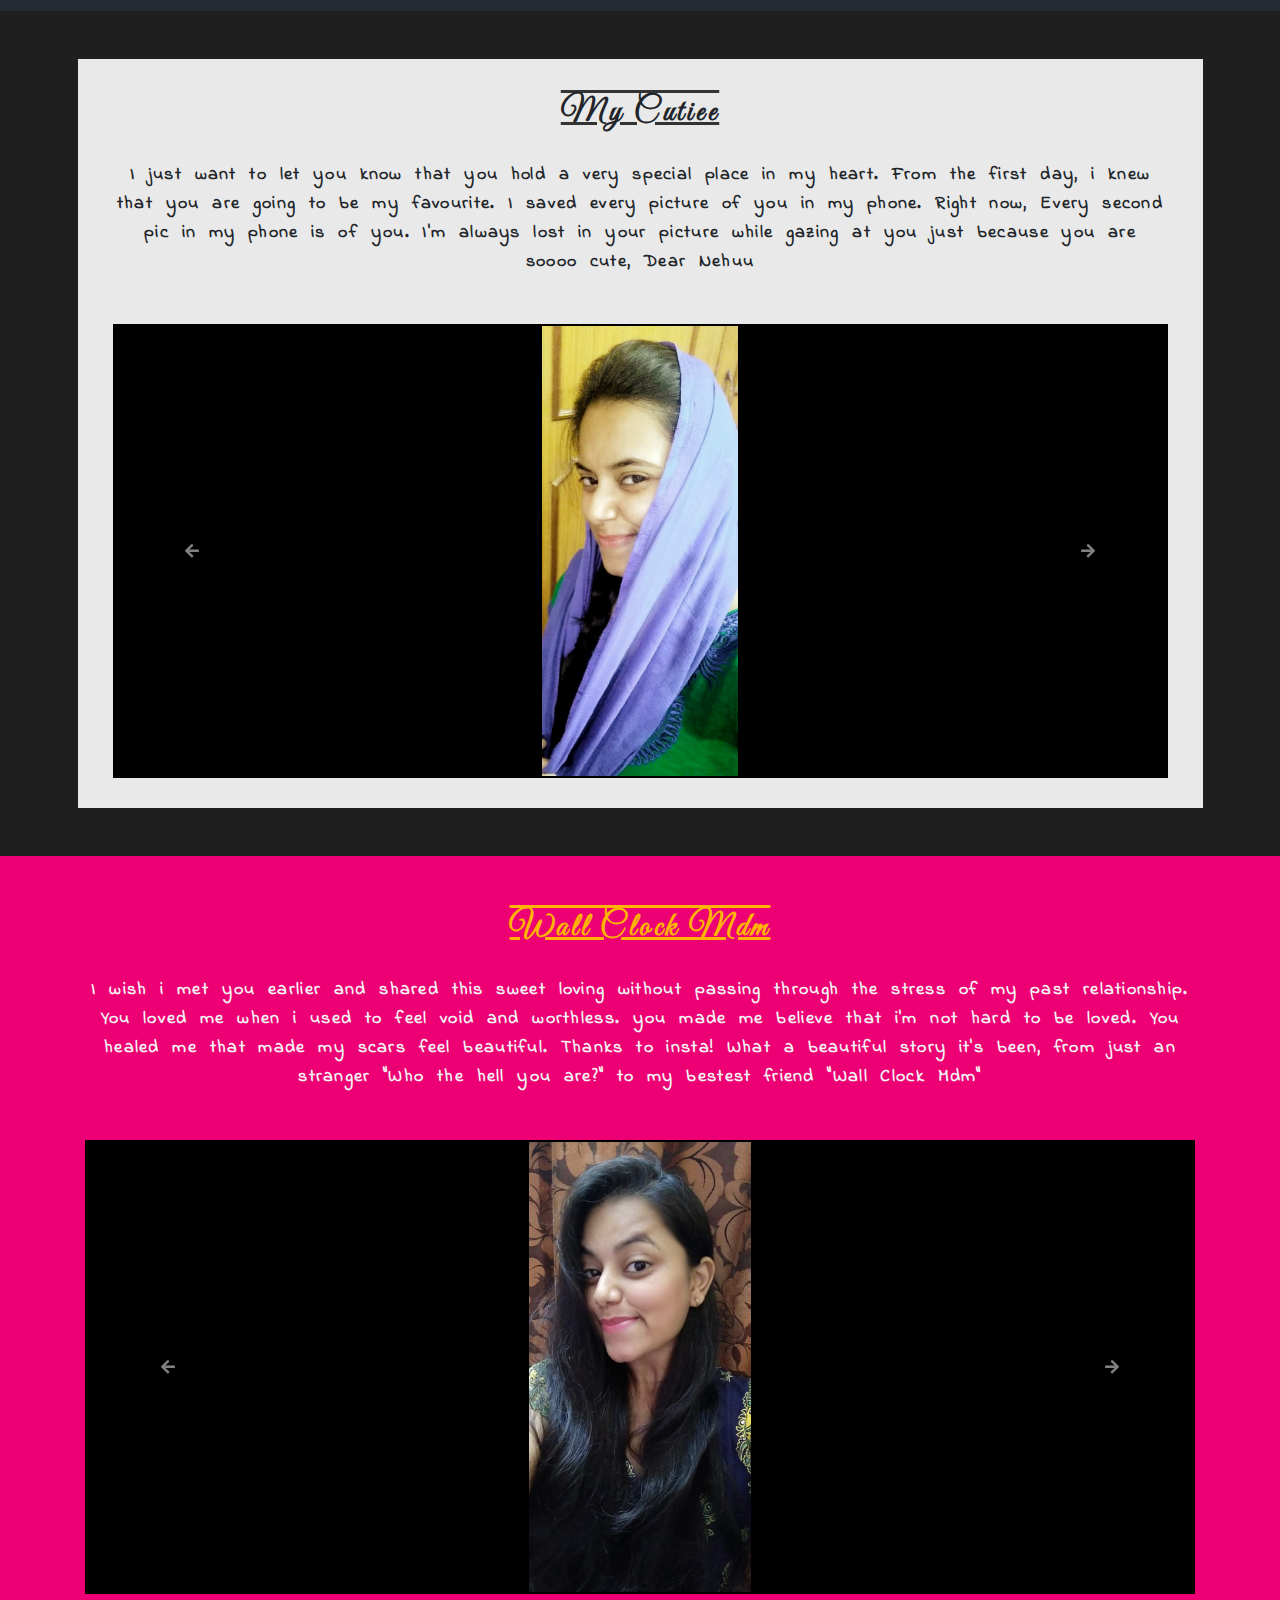
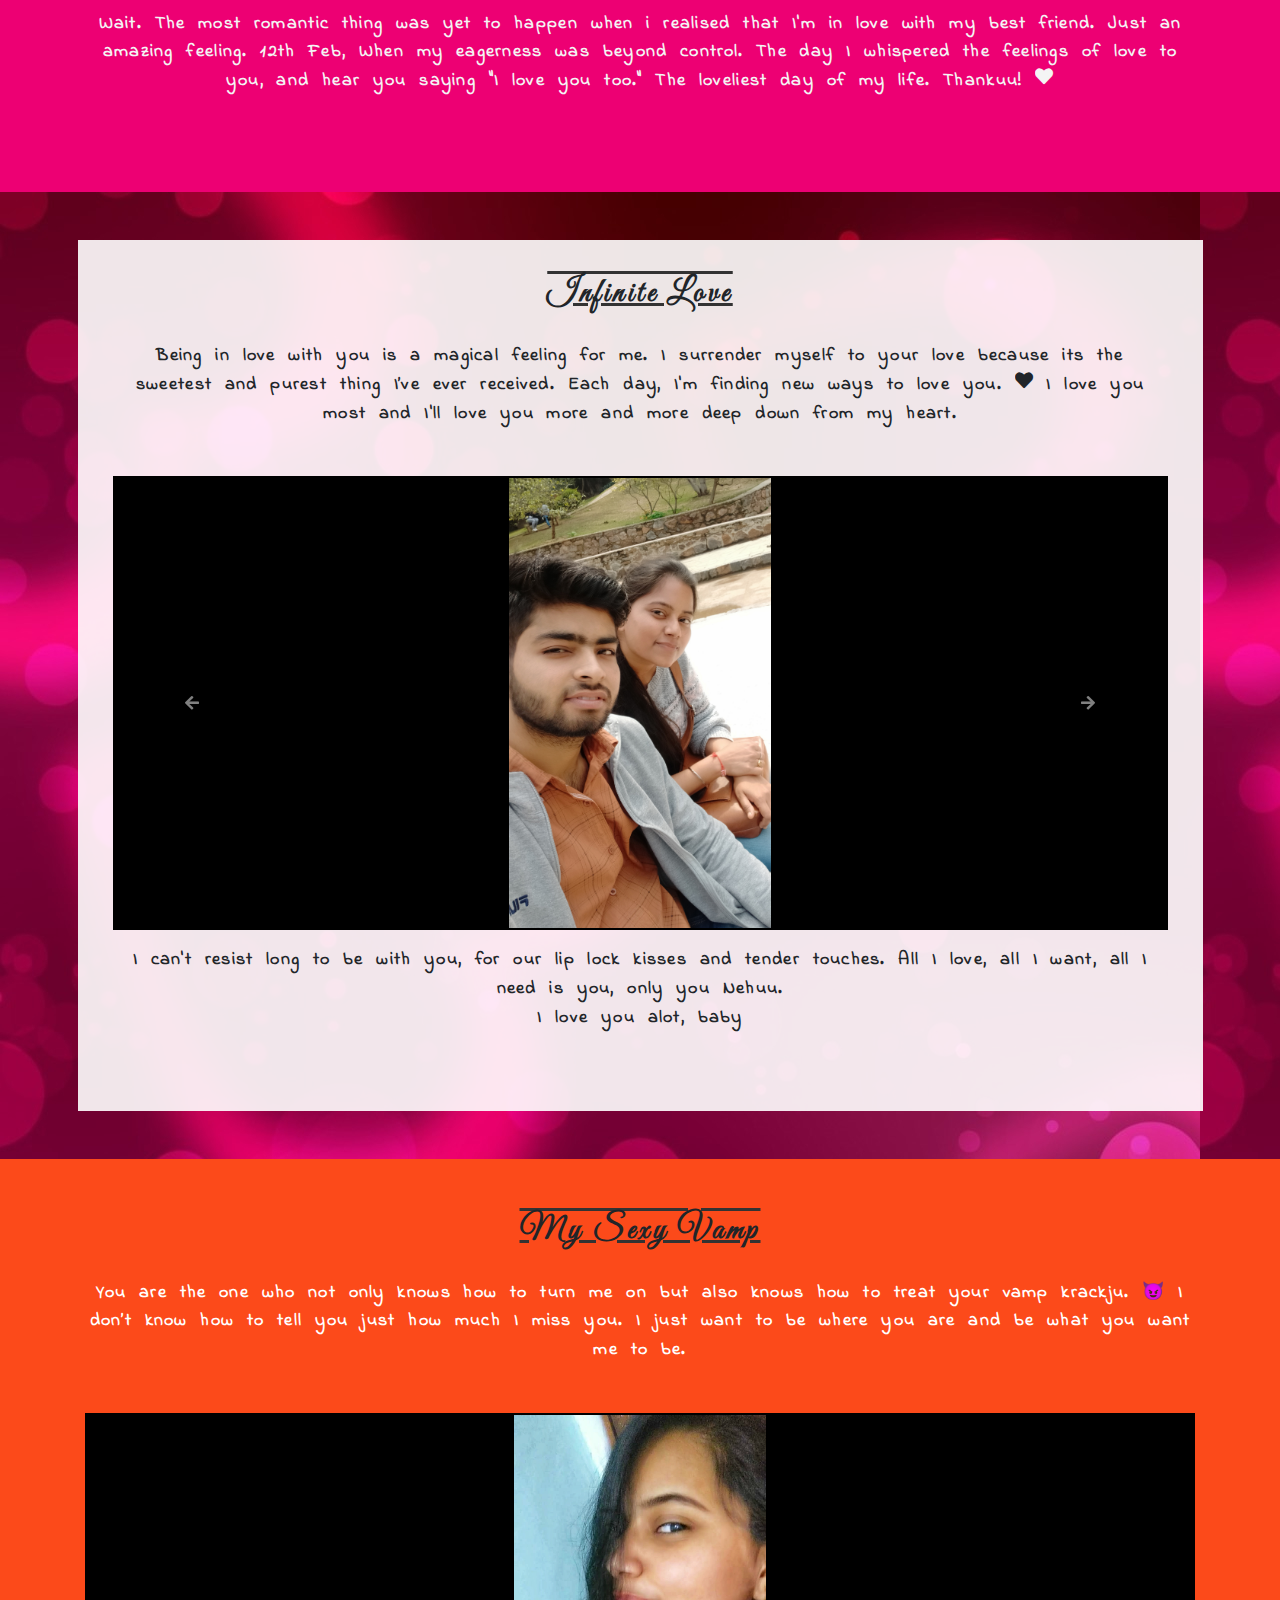
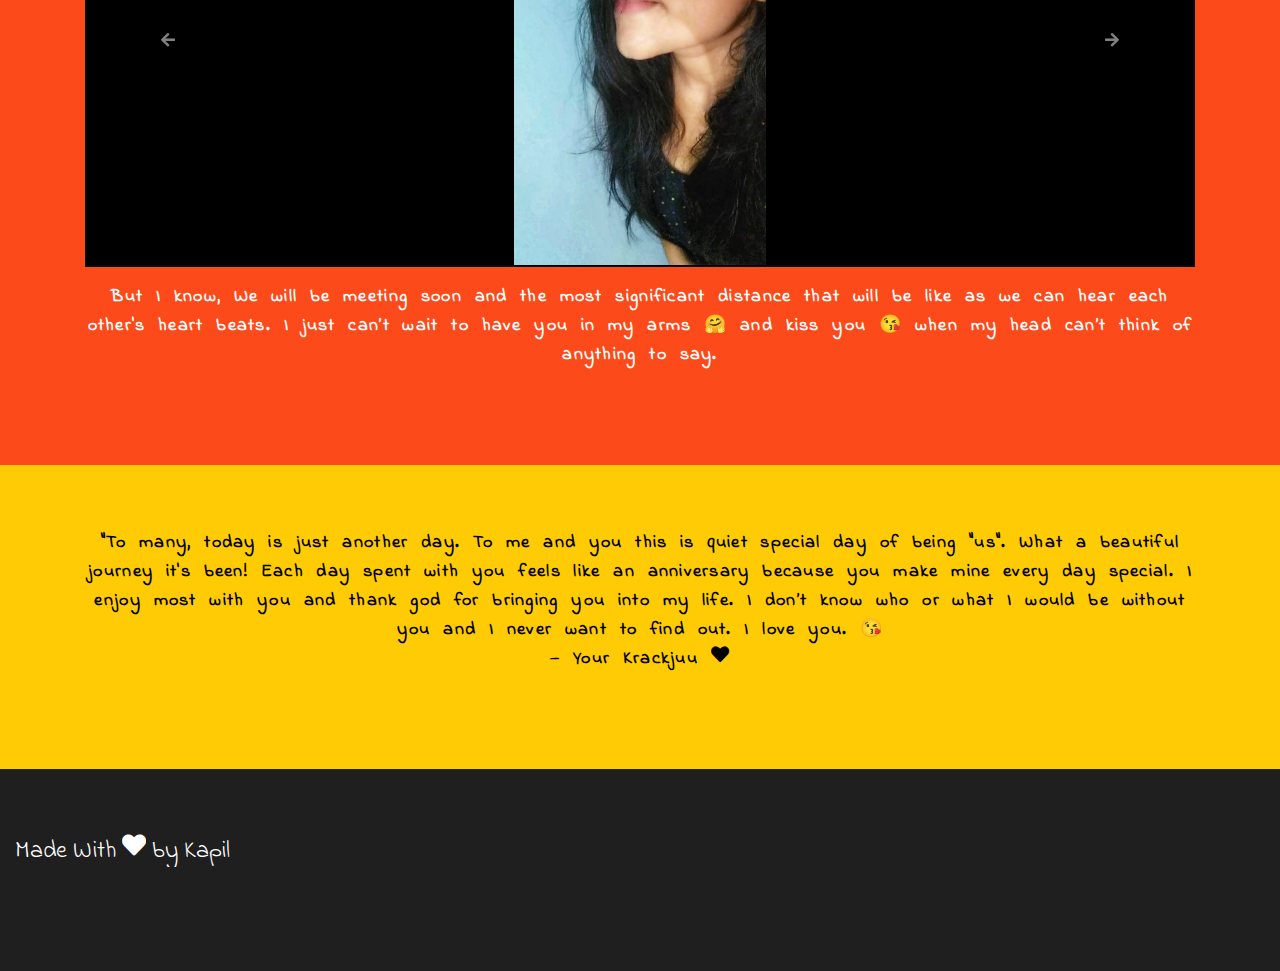
==== commit 50e3c821: "Mr Hyde was here …" ====
--- a/index.html
+++ b/index.html
@@ -219,7 +219,7 @@
     <section class="container-fluid" style="background-color: #252A34;">
       <div class="container">
         <h2 style="color: #f4f4f4; text-decoration: underline overline #f4f4f4;">More Than Just Sisters</h2>
-        <p style="color: #f4f4f4">Anything is possible if you have right people around to support you. The ones that would do anything to see you smile and who love you no matter what. Friends, your second family.<span><i class="em-svg em-blush"></i></span> Life is all about beautiful memories with good friends and great adventures.<span><i class="em-svg em-wink"></i></span> </p>
+        <p style="color: #f4f4f4">Anything is possible if you have right people around to support you. The ones that would do anything to see you smile and who love you no matter what. Friends, your second family. <span><i class="em-svg em-blush"></i></span> Life is all about beautiful memories with good friends and great adventures. <span><i class="em-svg em-wink"></i></span> </p>
         <div class="photo-section">
             <div id="sisters" class="carousel slide" data-ride="carousel">
               <ol class="carousel-indicators">
@@ -291,9 +291,9 @@
     <section id="bg-image2" class="container-fluid">
       <div class="light-overlay">
         <div class="container">
-          <h2>Cutie 😍</h2>
-          <p>I just want to let you know that you hold a very special place in my heart. From the first day, i knew that you are going to be my favourite. I saved every picture of you in my phone. Right now, Every second pic in my phone is of you. I'm always lost in your picture while gazing at you just because you are soooo cute, Dear <span><i class="em-svg em-heart"></i></span>
-            <br>(Bahubali, Mamji included)</p>
+          <h2>My Cutiee</h2>
+          <p>I just want to let you know that you hold a very special place in my heart. From the first day, i knew that you are going to be my favourite. I saved every picture of you in my phone. Right now, Every second pic in my phone is of you. I'm always lost in your picture while gazing at you just because you are soooo cute, Dear Nehuu <span><i class="em-svg em-heart"></i></span>
+    </p>
           <div class="photo-section">
             <div id="kids" class="carousel slide" data-ride="carousel">
               <ol class="carousel-indicators">
@@ -436,7 +436,7 @@
         <div class="container">
           <h2>Infinite Love</h2>
           <p>
-            Being in love with you is a magical <i class="em em-blush" aria-hidden="true"></i> feeling for me. I surrender myself to your love because its the sweetest and purest thing I’ve ever received. Each day, I'm finding new ways to love you. <i class="fa fa-heart" aria-hidden="true"></i>  I love you most and I'll love you more and more deep down from my heart. <i class="fa fa-heart" aria-hidden="true"></i></p>
+            Being in love with you is a magical <i class="em em-blush" aria-hidden="true"></i> feeling for me. I surrender myself to your love because its the sweetest and purest thing I’ve ever received. Each day, I'm finding new ways to love you. <i class="fa fa-heart" aria-hidden="true"></i>  I love you most and I'll love you more and more deep down from my heart. </p>
           <div class="photo-section">
             <div id="love" class="carousel slide" data-ride="carousel">
               <ol class="carousel-indicators">
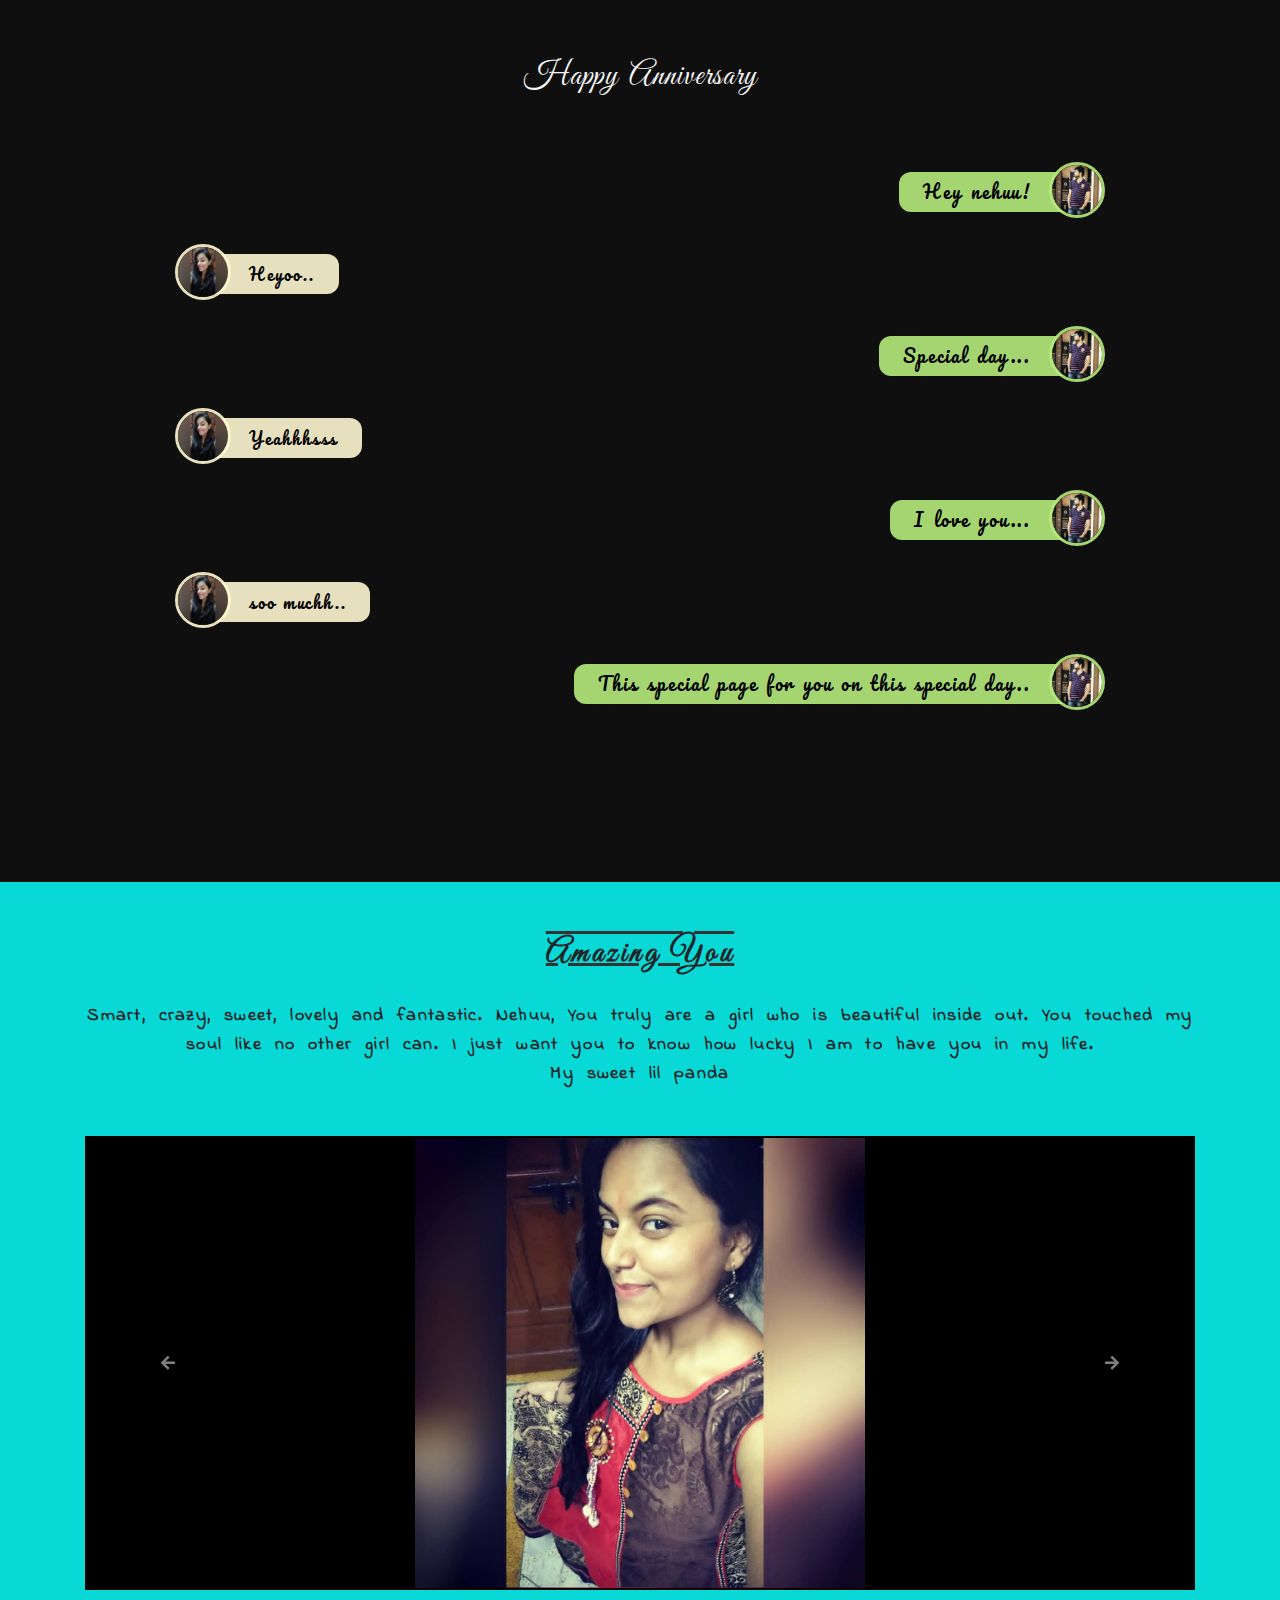
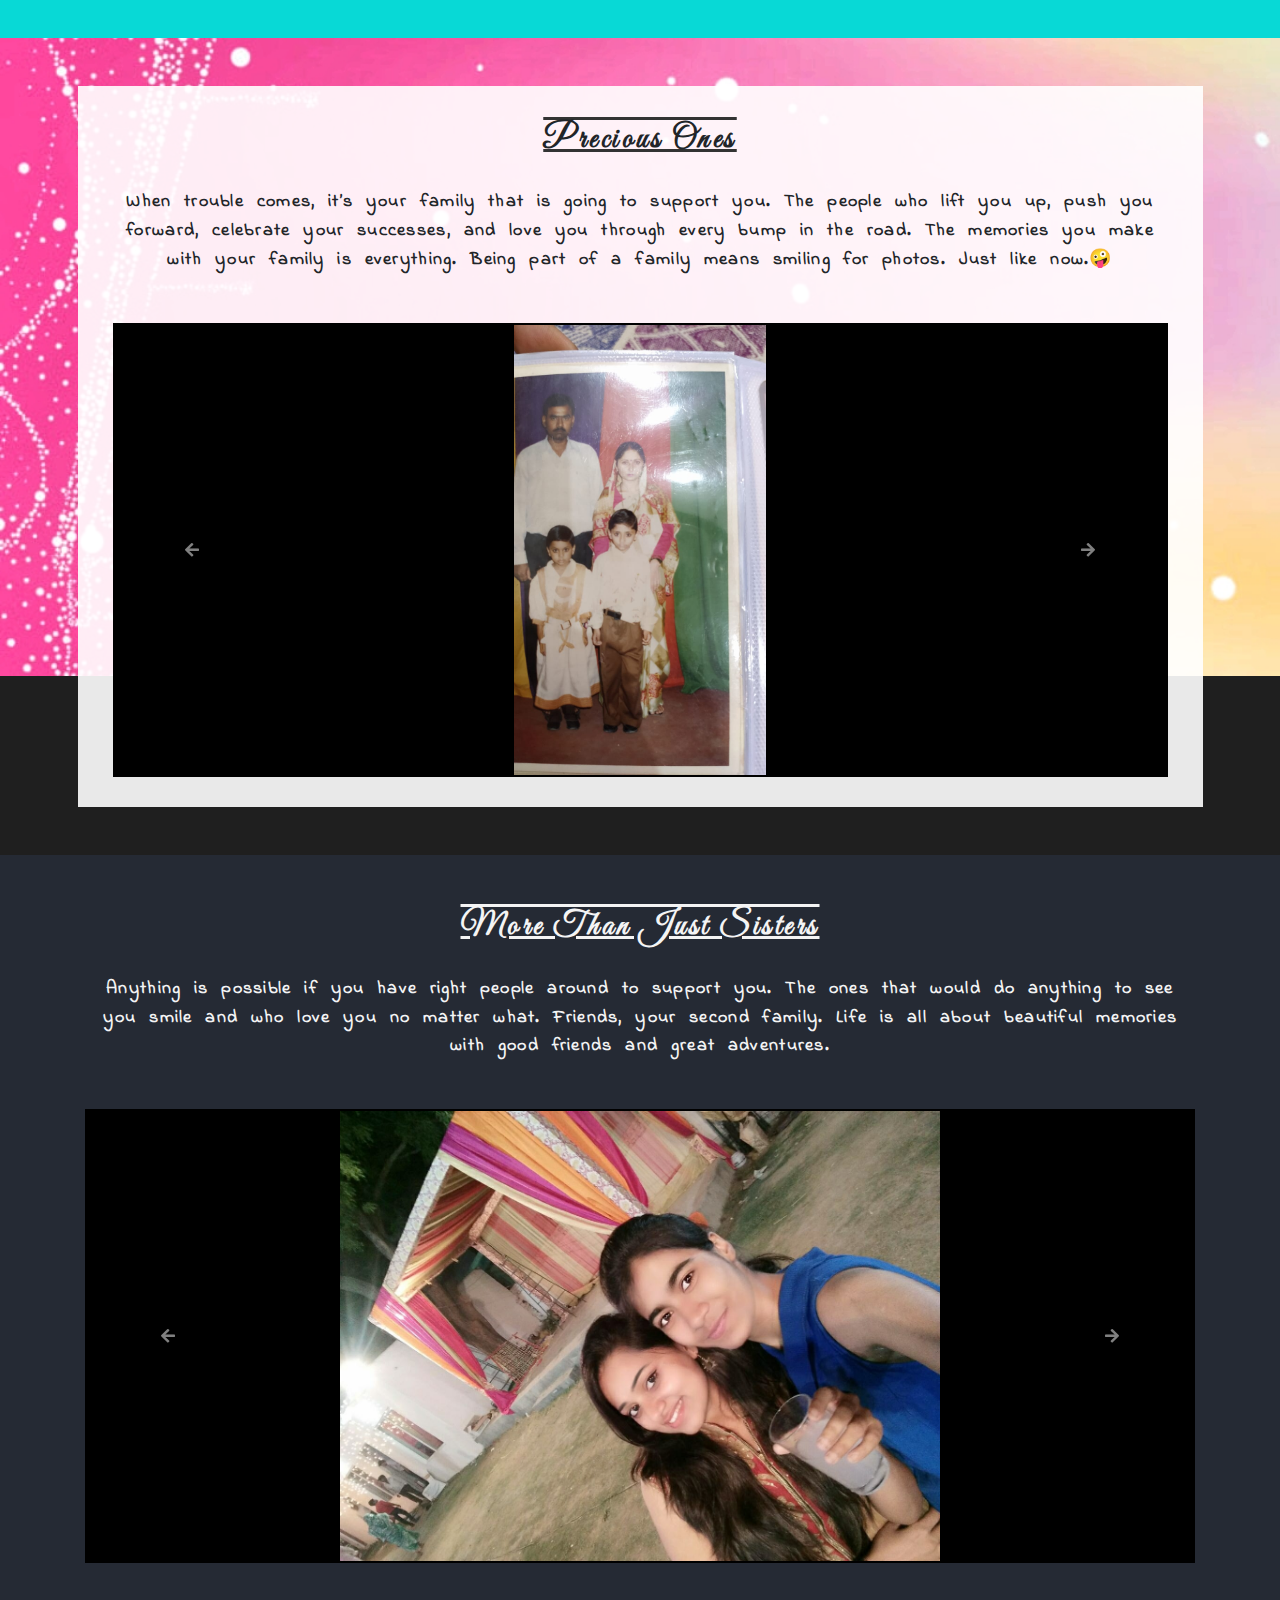
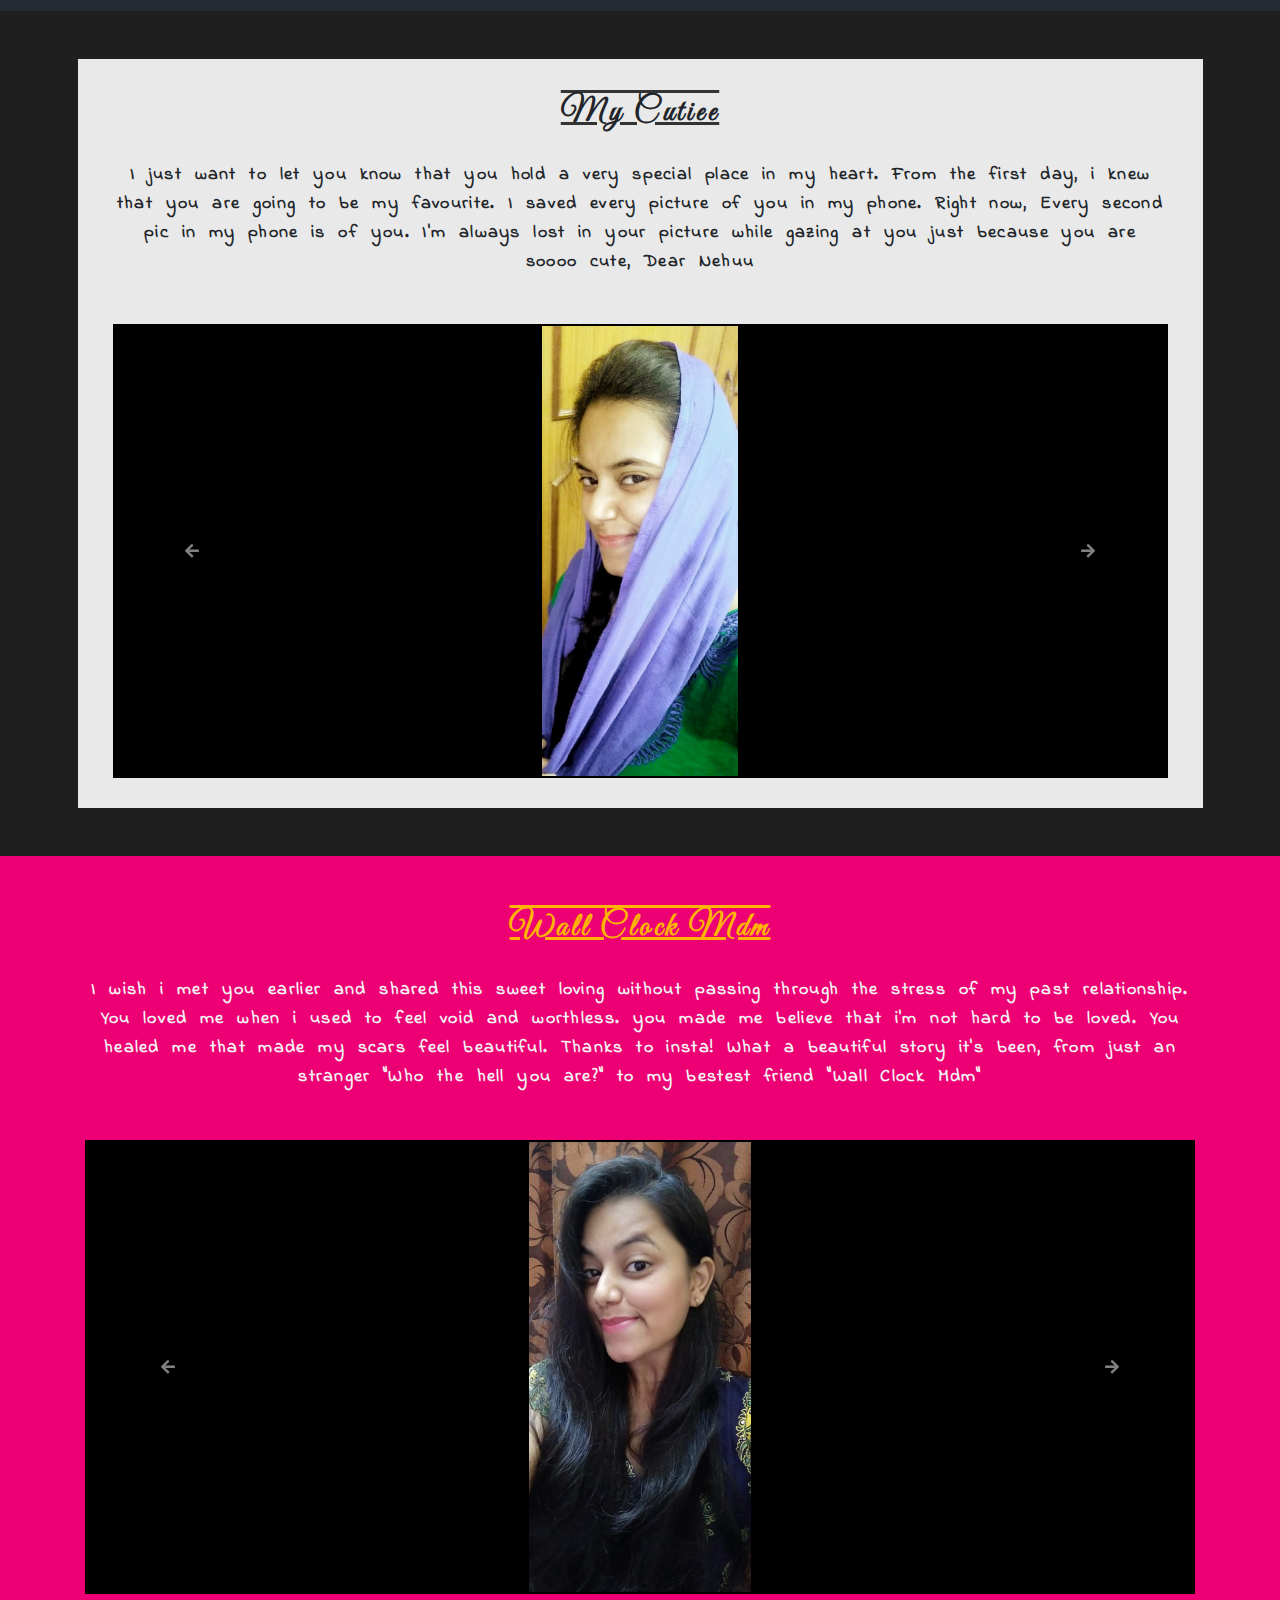
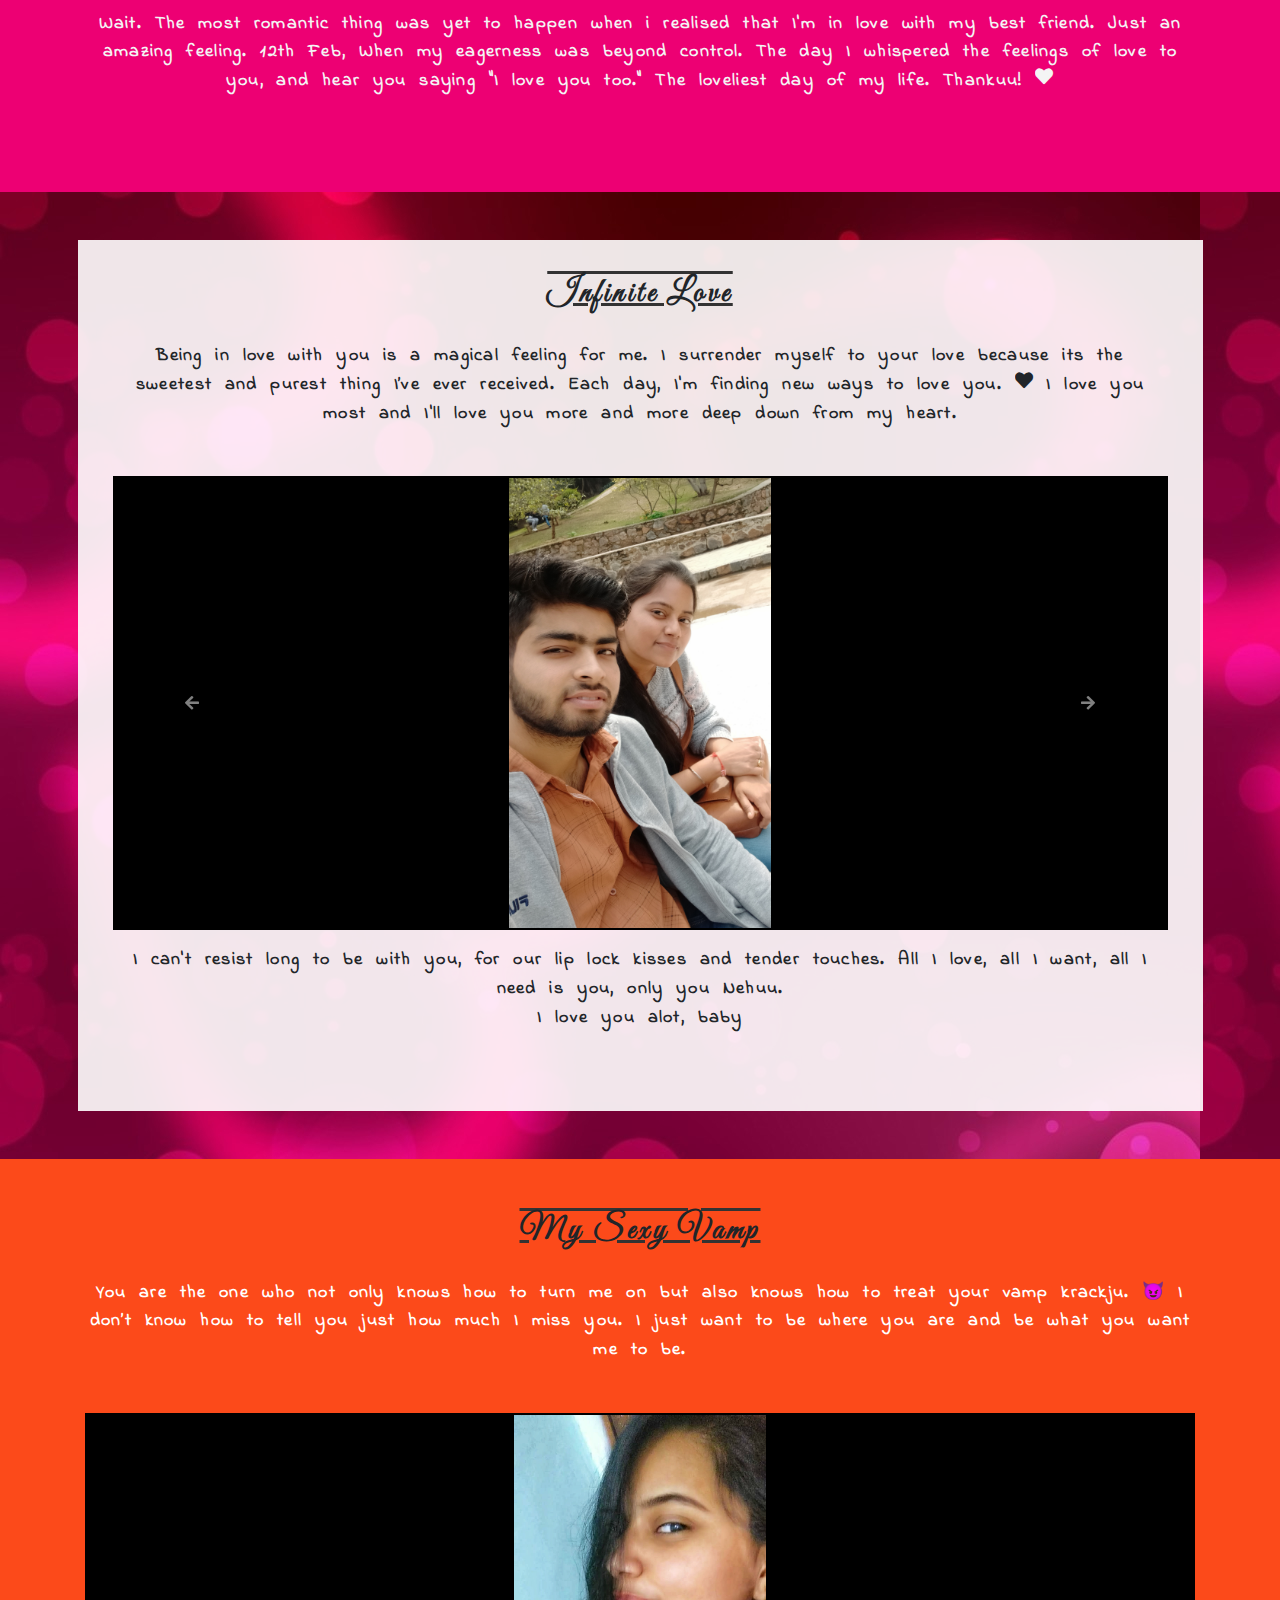
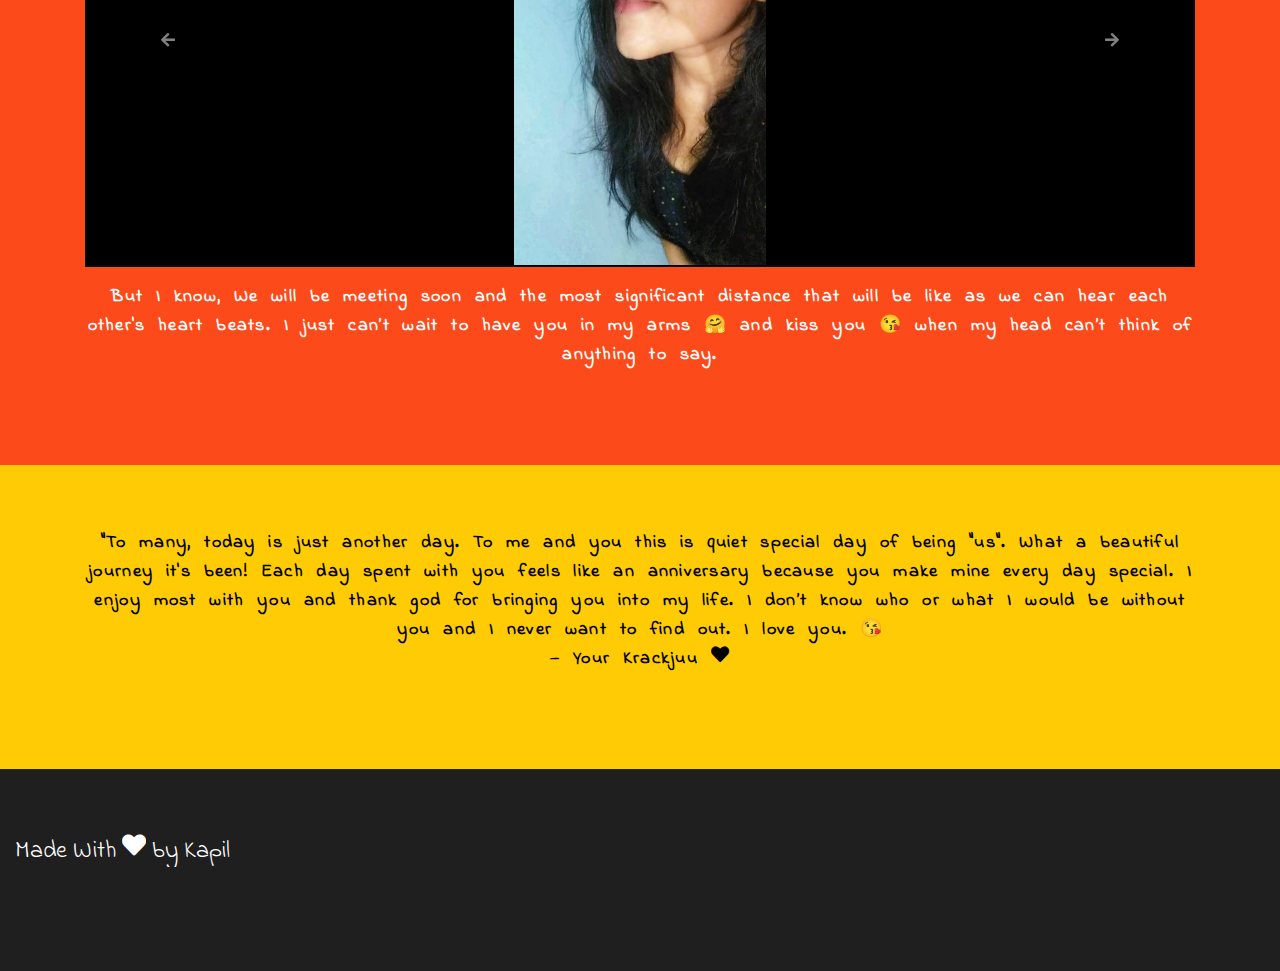
==== commit 93299c64: "Mr Hyde was here …" ====
--- a/index.html
+++ b/index.html
@@ -42,7 +42,7 @@
               <div class="col-lg-12 col-md-12 col-sm-12 mb-4">
                 <div id="chat1" class="right" style="float: right;">
                   <h3 class="h3-right pl-4 pr-5
-                  pt-2 pb-2" style=" font-family:'Pacifico', cursive;">hey nehuu!</h3>
+                  pt-2 pb-2" style=" font-family:'Pacifico', cursive;">Hey nehuu!</h3>
                   <span><img class="faceIcon" src="img/photos/icon/icon1.jpg"></span>
                 </div>
               </div>
@@ -50,7 +50,7 @@
               <div class="col-lg-12 col-md-12 col-sm-12 mb-4">
                 <div id ="chat2" class="left" style="float: left; display: inline">
                   <h3 class="h3-left pl-5 pr-4
-                  pt-2 pb-2" style=" font-family: 'Pacifico', cursive;">heyoo..<span></span></h3>
+                  pt-2 pb-2" style=" font-family: 'Pacifico', cursive;">Heyoo..<span></span></h3>
                   <span><img class="faceIcon" style="float:left;" src="img/photos/icon/icon2.jpg"></span>
                 </div>
               </div>
@@ -58,7 +58,7 @@
               <div class="col-lg-12 col-md-12 col-sm-12 mb-4">
                 <div id ="chat3" class="right" style="float: right; display: inline;">
                   <h3 class="h3-right pl-4 pr-5
-                  pt-2 pb-2" style=" font-family:'Pacifico', cursive;overflow-y: hidden;">special day...<span><i class="em-svg em-cake"></i> </span></h3>
+                  pt-2 pb-2" style=" font-family:'Pacifico', cursive;overflow-y: hidden;">Special day...<span><i class="em-svg em-cake"></i> </span></h3>
                   <span><img class="faceIcon" style="float: right;" src="img/photos/icon/icon1.jpg" alt=""></span>
                 </div>
               </div>
@@ -66,7 +66,7 @@
               <div class="col-lg-12 col-md-12 col-sm-12 mb-4">
                 <div id ="chat4" class="left" style="float: left; display: inline">
                   <h3 class="h3-left pl-5 pr-4
-                  pt-2 pb-2" style=" font-family: 'Pacifico', cursive;overflow-y: hidden;">yeeehhhsss <span><i class="em-svg em-kissing_heart"></i></span></h3>
+                  pt-2 pb-2" style=" font-family: 'Pacifico', cursive;overflow-y: hidden;">Yeahhhsss <span><i class="em-svg em-kissing_heart"></i></span></h3>
                   <span><img class="faceIcon" style="float:left;" src="img/photos/icon/icon2.jpg"></span>
                 </div>
               </div>
@@ -91,7 +91,7 @@
               <div class="col-lg-12 col-md-12 col-sm-12 mb-4">
                 <div id ="chat7" class="right" style="float: right;">
                   <h3 class="h3-right pl-4 pr-5
-                  pt-2 pb-2" style=" font-family:'Pacifico', cursive;">this special page for you on this special day..</h3>
+                  pt-2 pb-2" style=" font-family:'Pacifico', cursive;">This special page for you on this special day..</h3>
                   <span><img class="faceIcon" src="img/photos/icon/icon1.jpg" alt=""></span>
                 </div>
               </div>
@@ -107,7 +107,7 @@
     <section class="container-fluid" style="background-color: #08D9D6">
           <div class="container">
             <h2>Amazing You</h2>
-          <p>Funny, smart, silly, cute, pretty and fantastic. Nehuu, You truly are a girl who is beautiful inside out. You touched my soul like no other girl can. I just want you to know how lucky I am to have you in my life. I love you, Nehuu.</p>
+          <p>Smart, crazy, sweet, lovely and fantastic. Nehuu, You truly are a girl who is beautiful inside out. You touched my soul like no other girl can. I just want you to know how lucky I am to have you in my life. <br>My sweet lil panda <i class="em-svg em-kissing_heart"></i></p>
                 
 
 
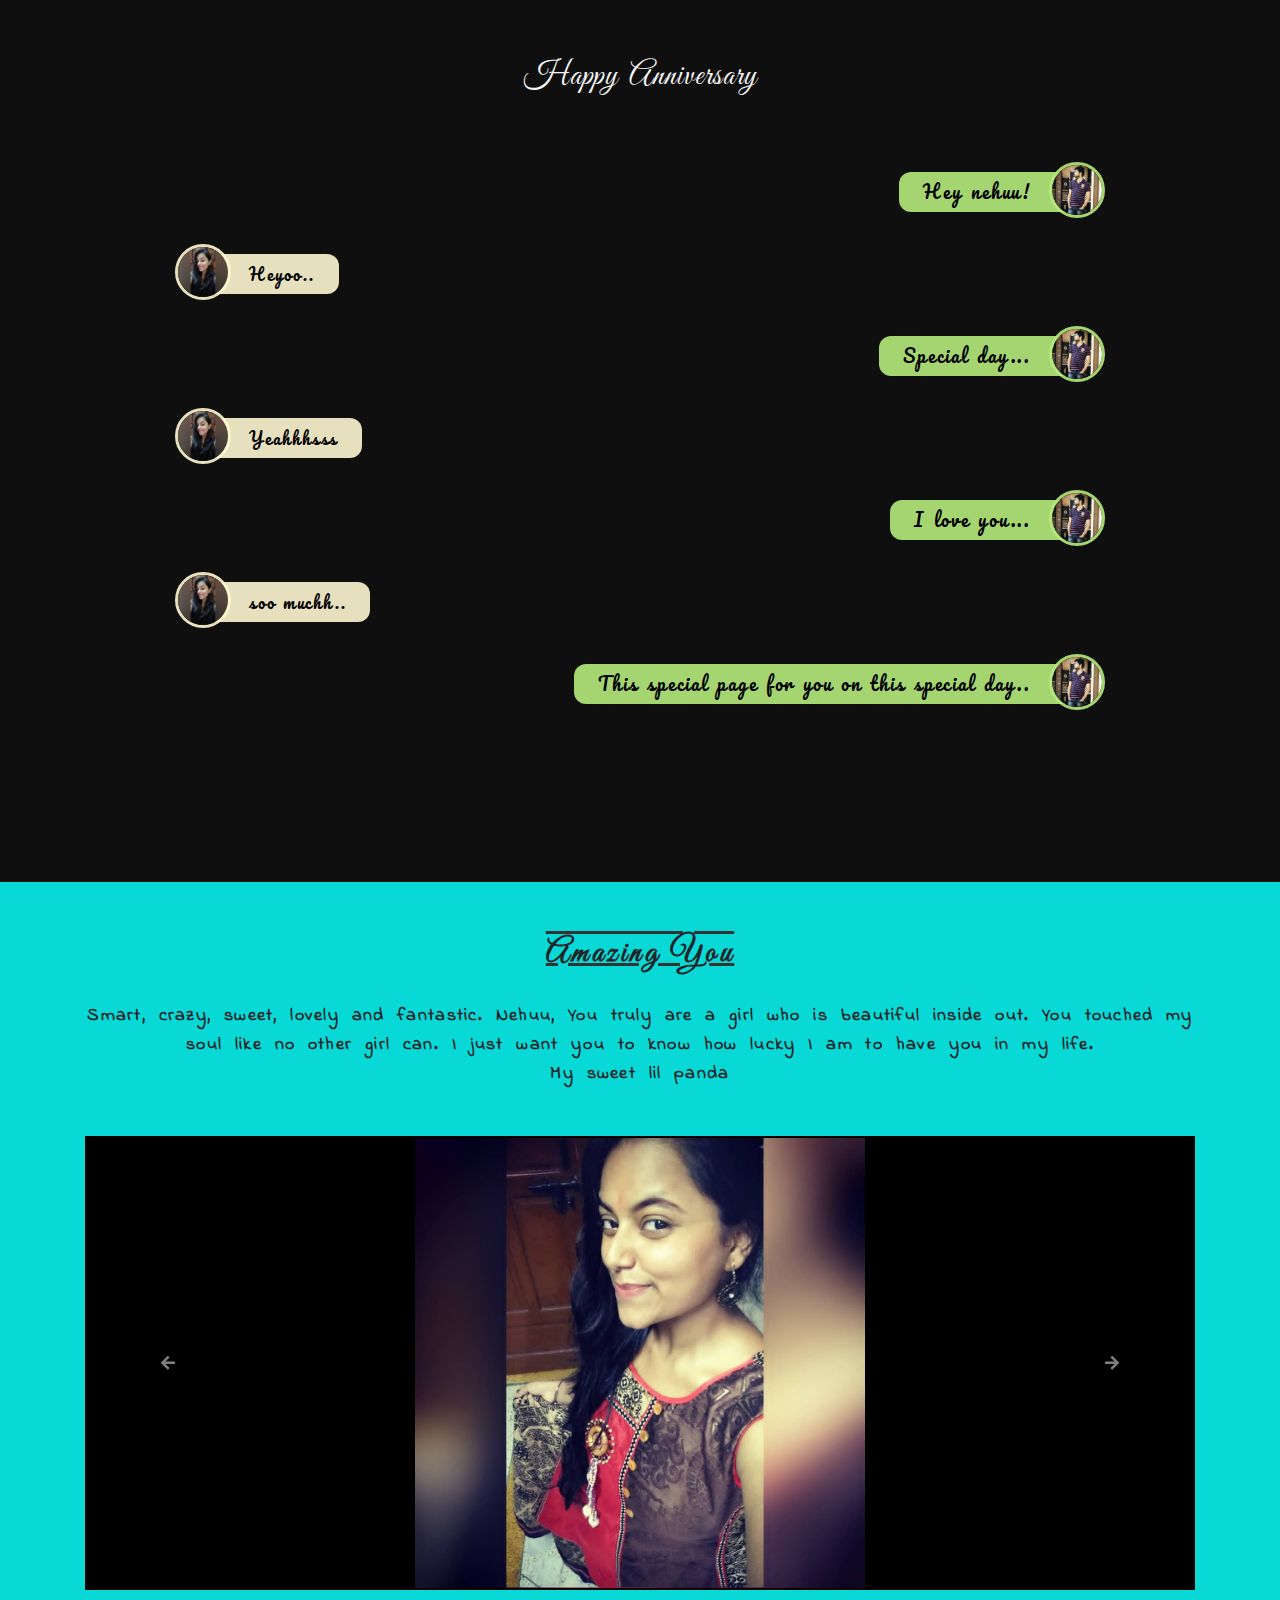
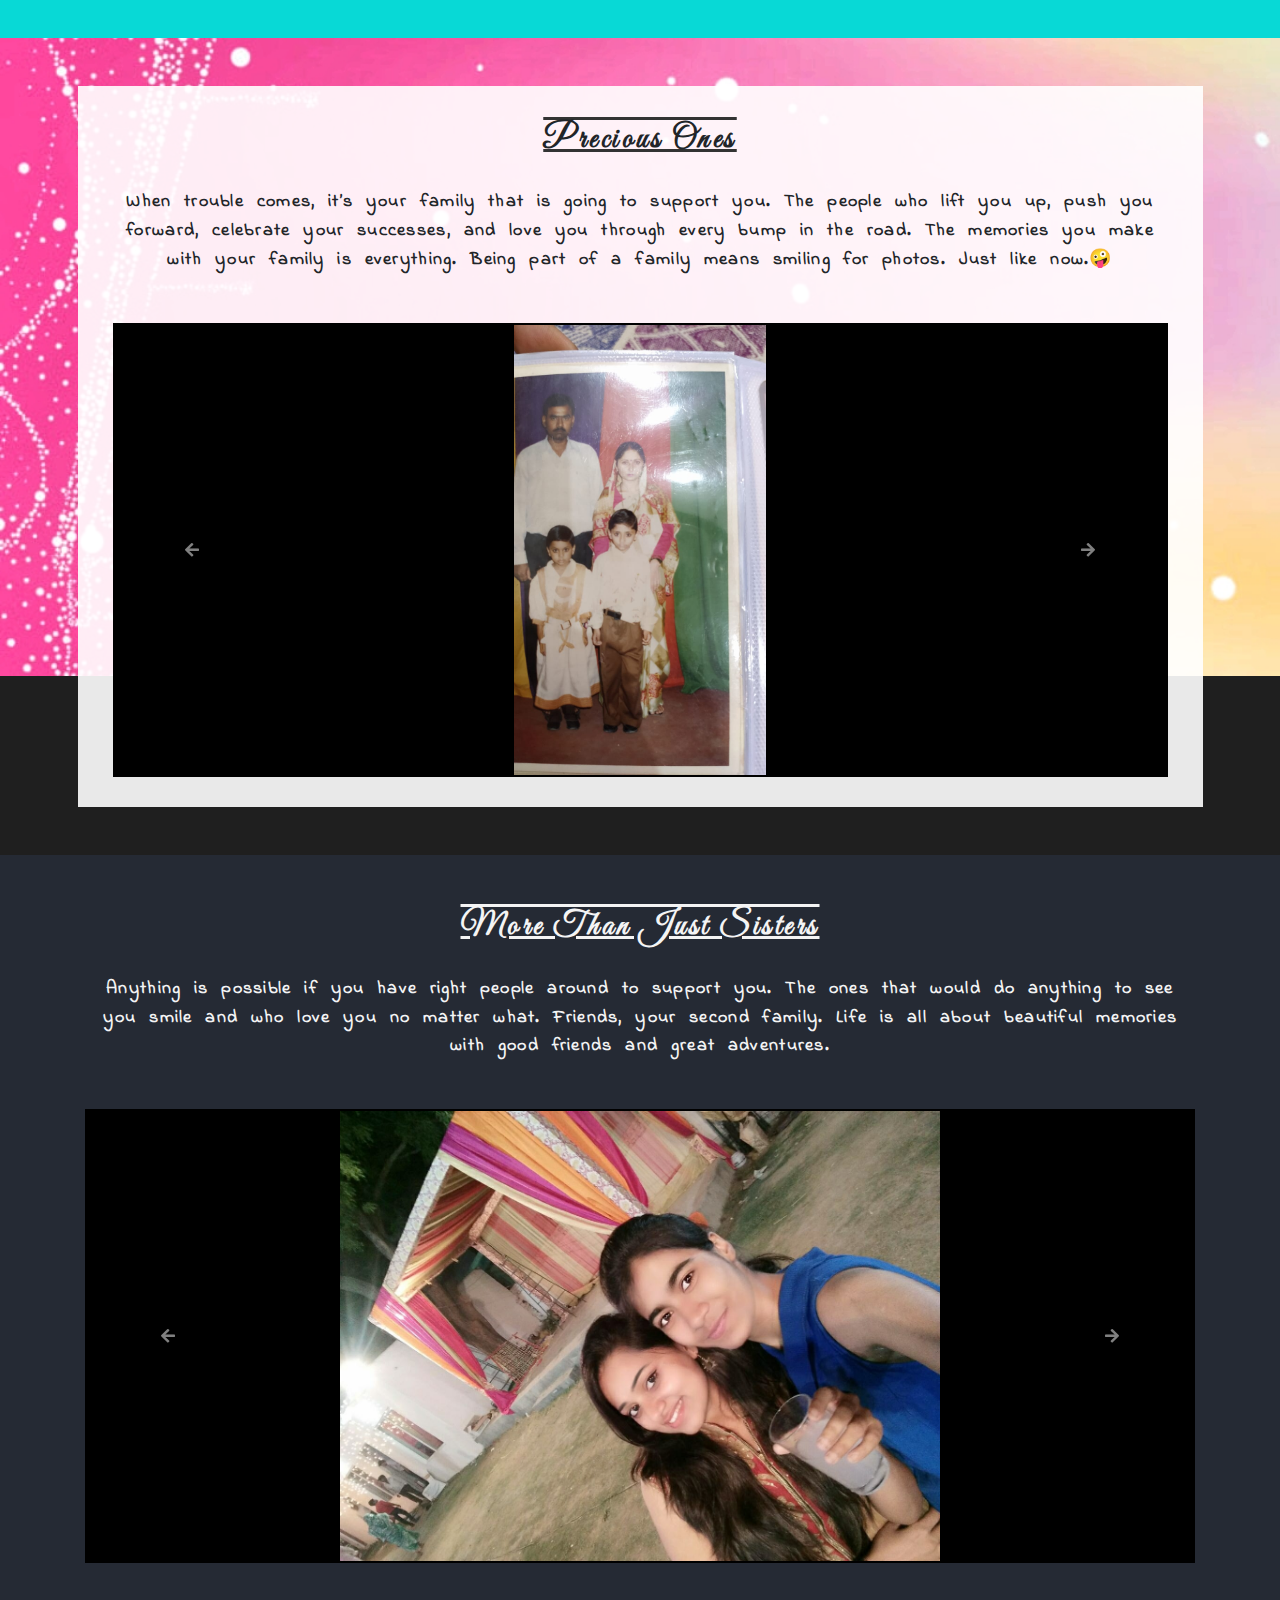
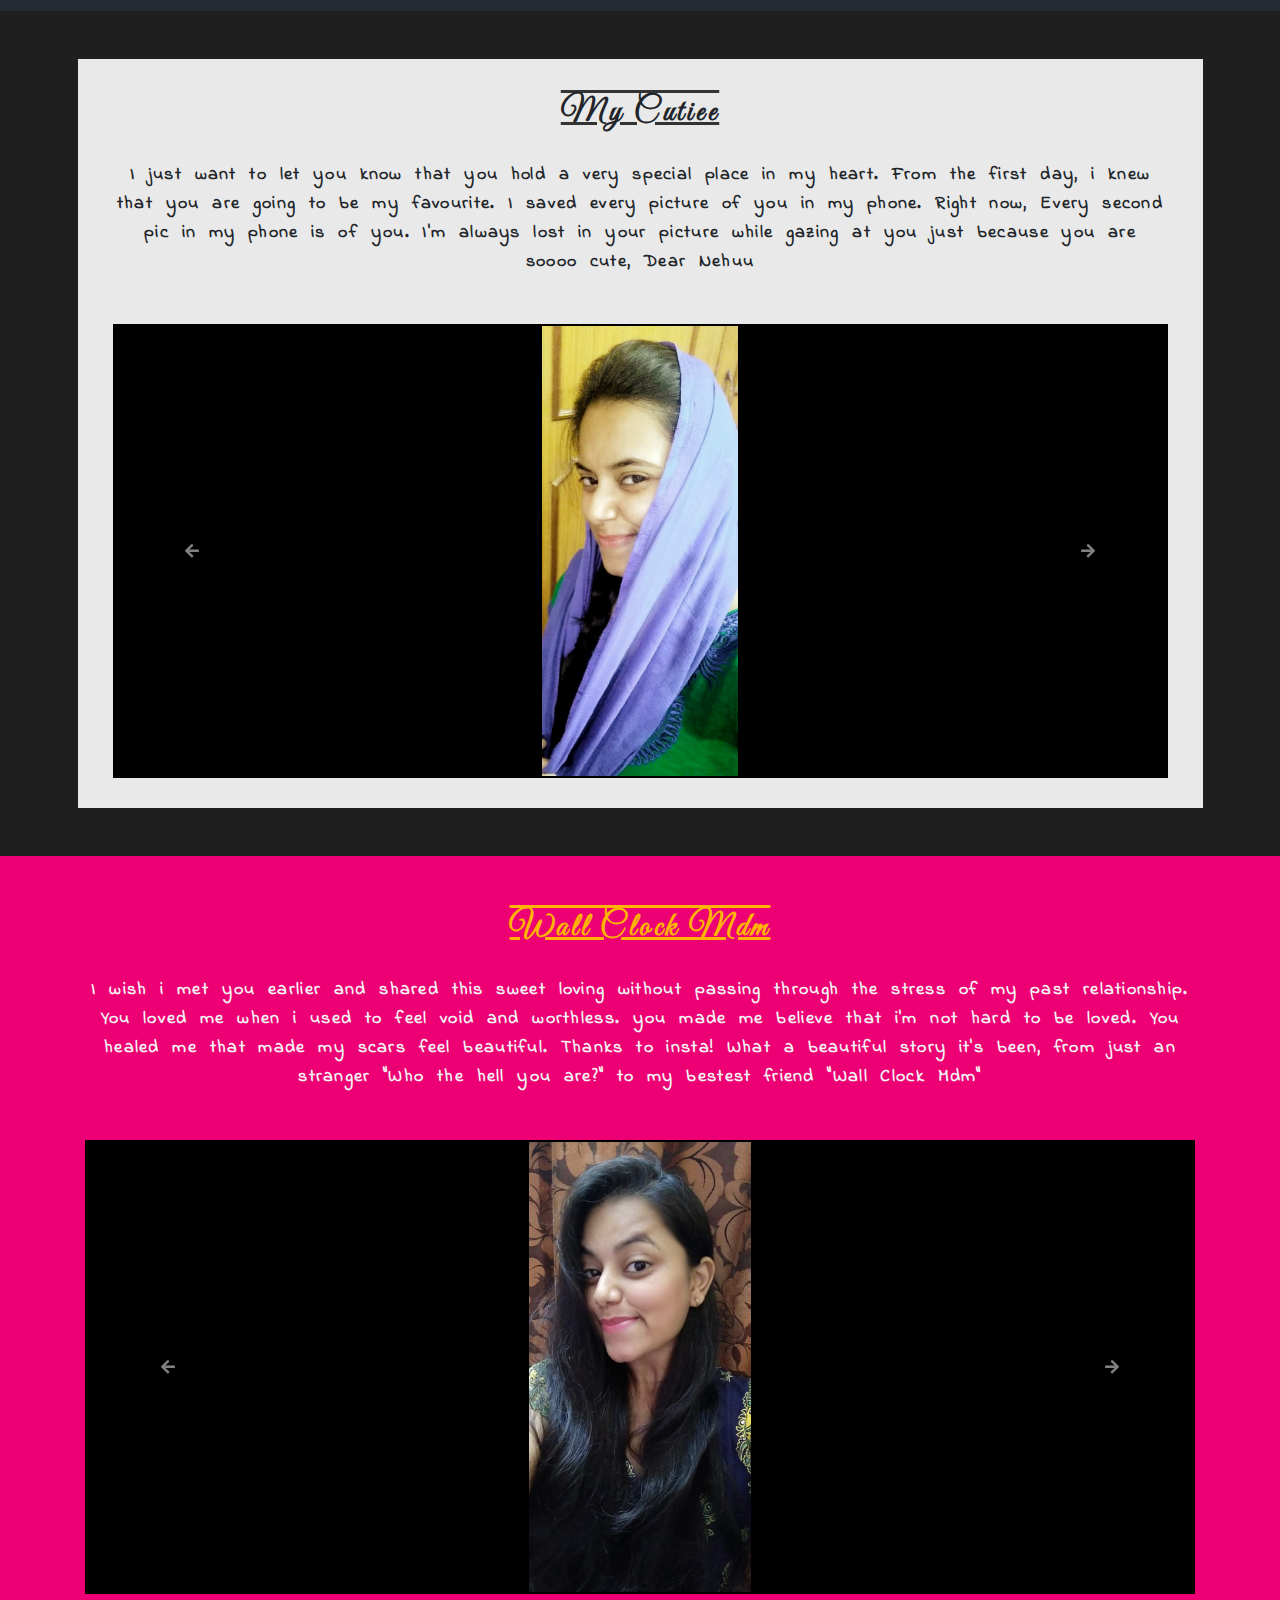
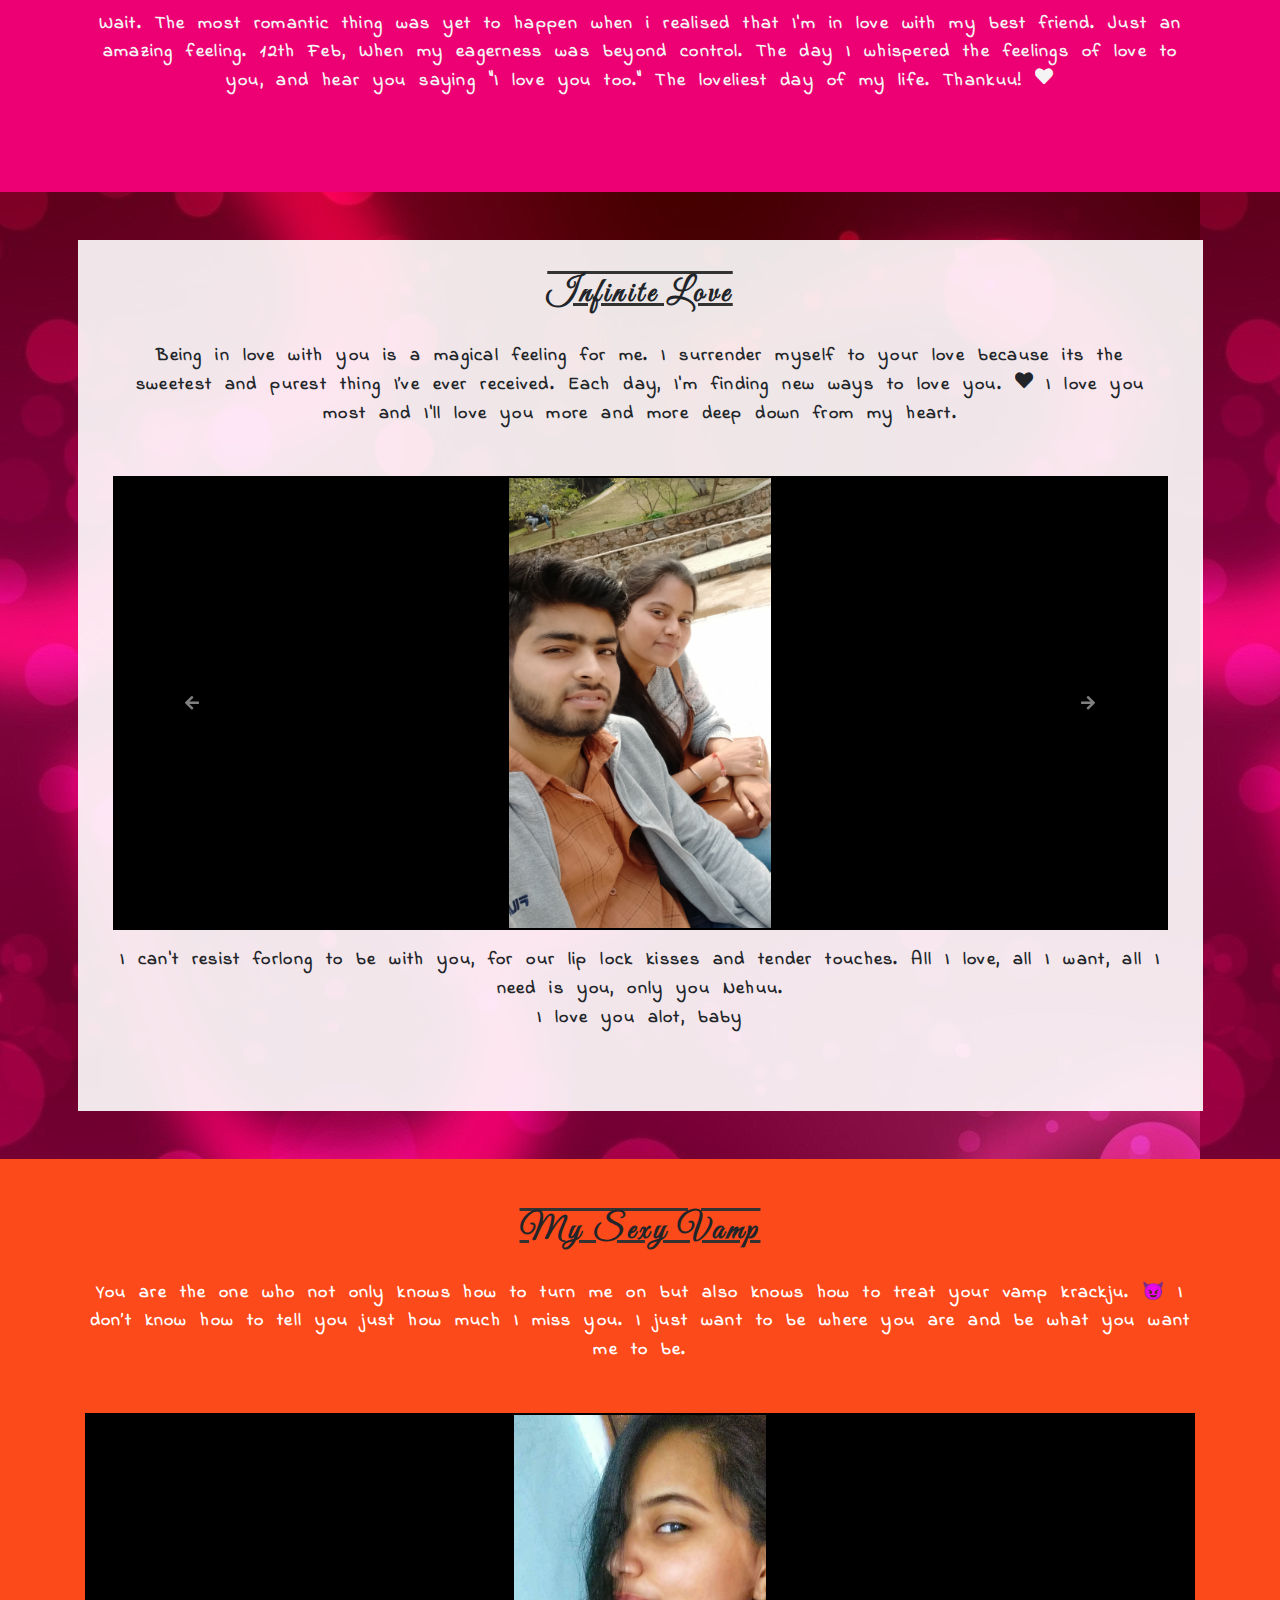
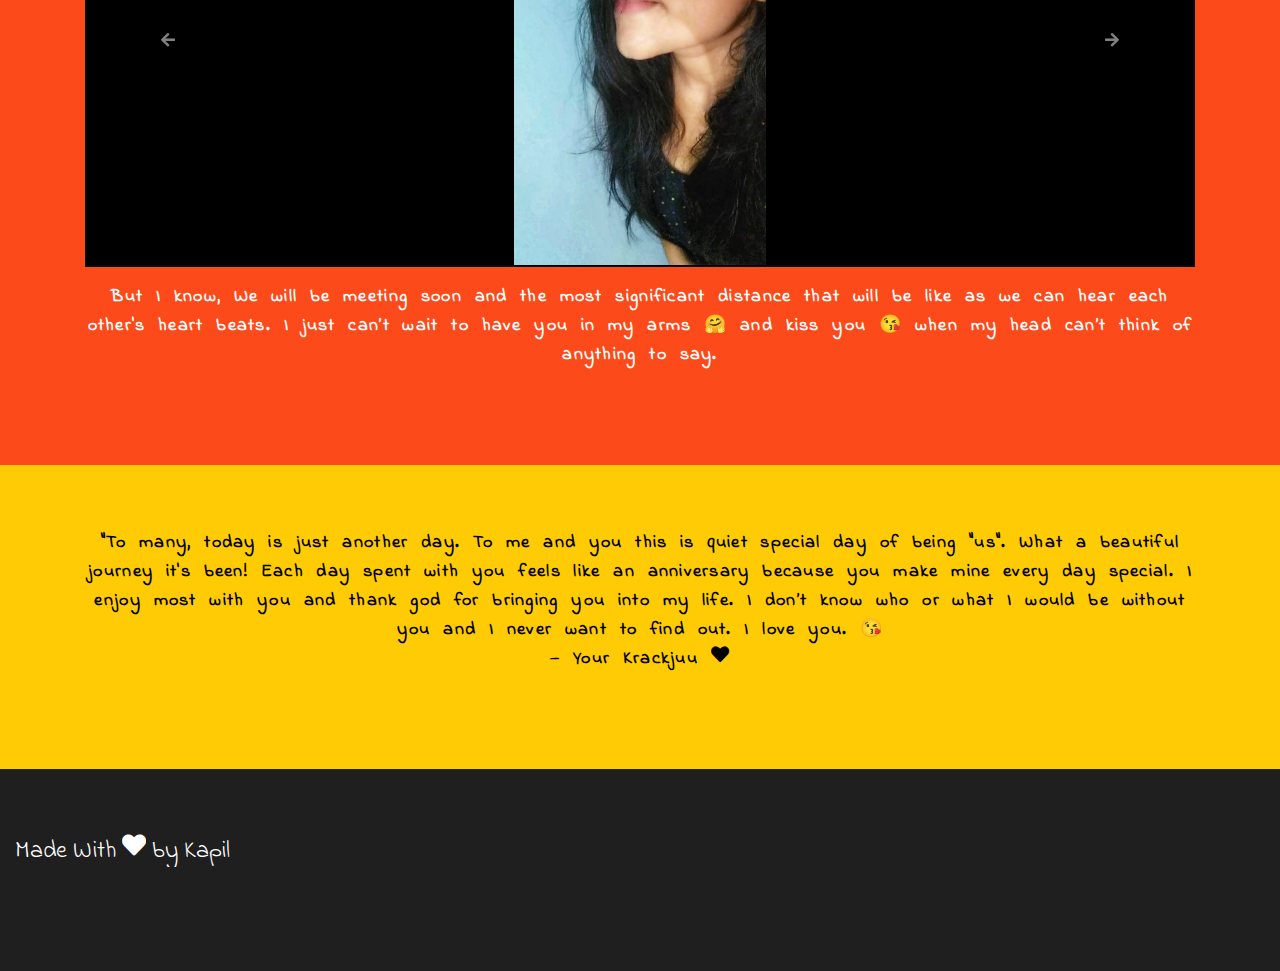
==== commit 5d103d12: "Mr Hyde was here …" ====
--- a/index.html
+++ b/index.html
@@ -494,7 +494,7 @@
               <a class="carousel-control-prev" href="#love" role="button" data-slide="prev"> <i class="fa fa-arrow-left"></i> </a> <a class="carousel-control-next" href="#love" role="button" data-slide="next"> <i class="fa fa-arrow-right"></i> </a>
             </div>
           </div>
-<p> I can't resist long to be with you, for our lip lock kisses and tender touches. All I love, all I want, all I need is you, only you Nehuu. <br>I love you alot, baby <span><i class="em-svg em-kiss"></i></span>
+<p> I can't resist forlong to be with you, for our lip lock kisses and tender touches. All I love, all I want, all I need is you, only you Nehuu. <br>I love you alot, baby <span><i class="em-svg em-kiss"></i></span>
           </p>
         </div>
       </div>
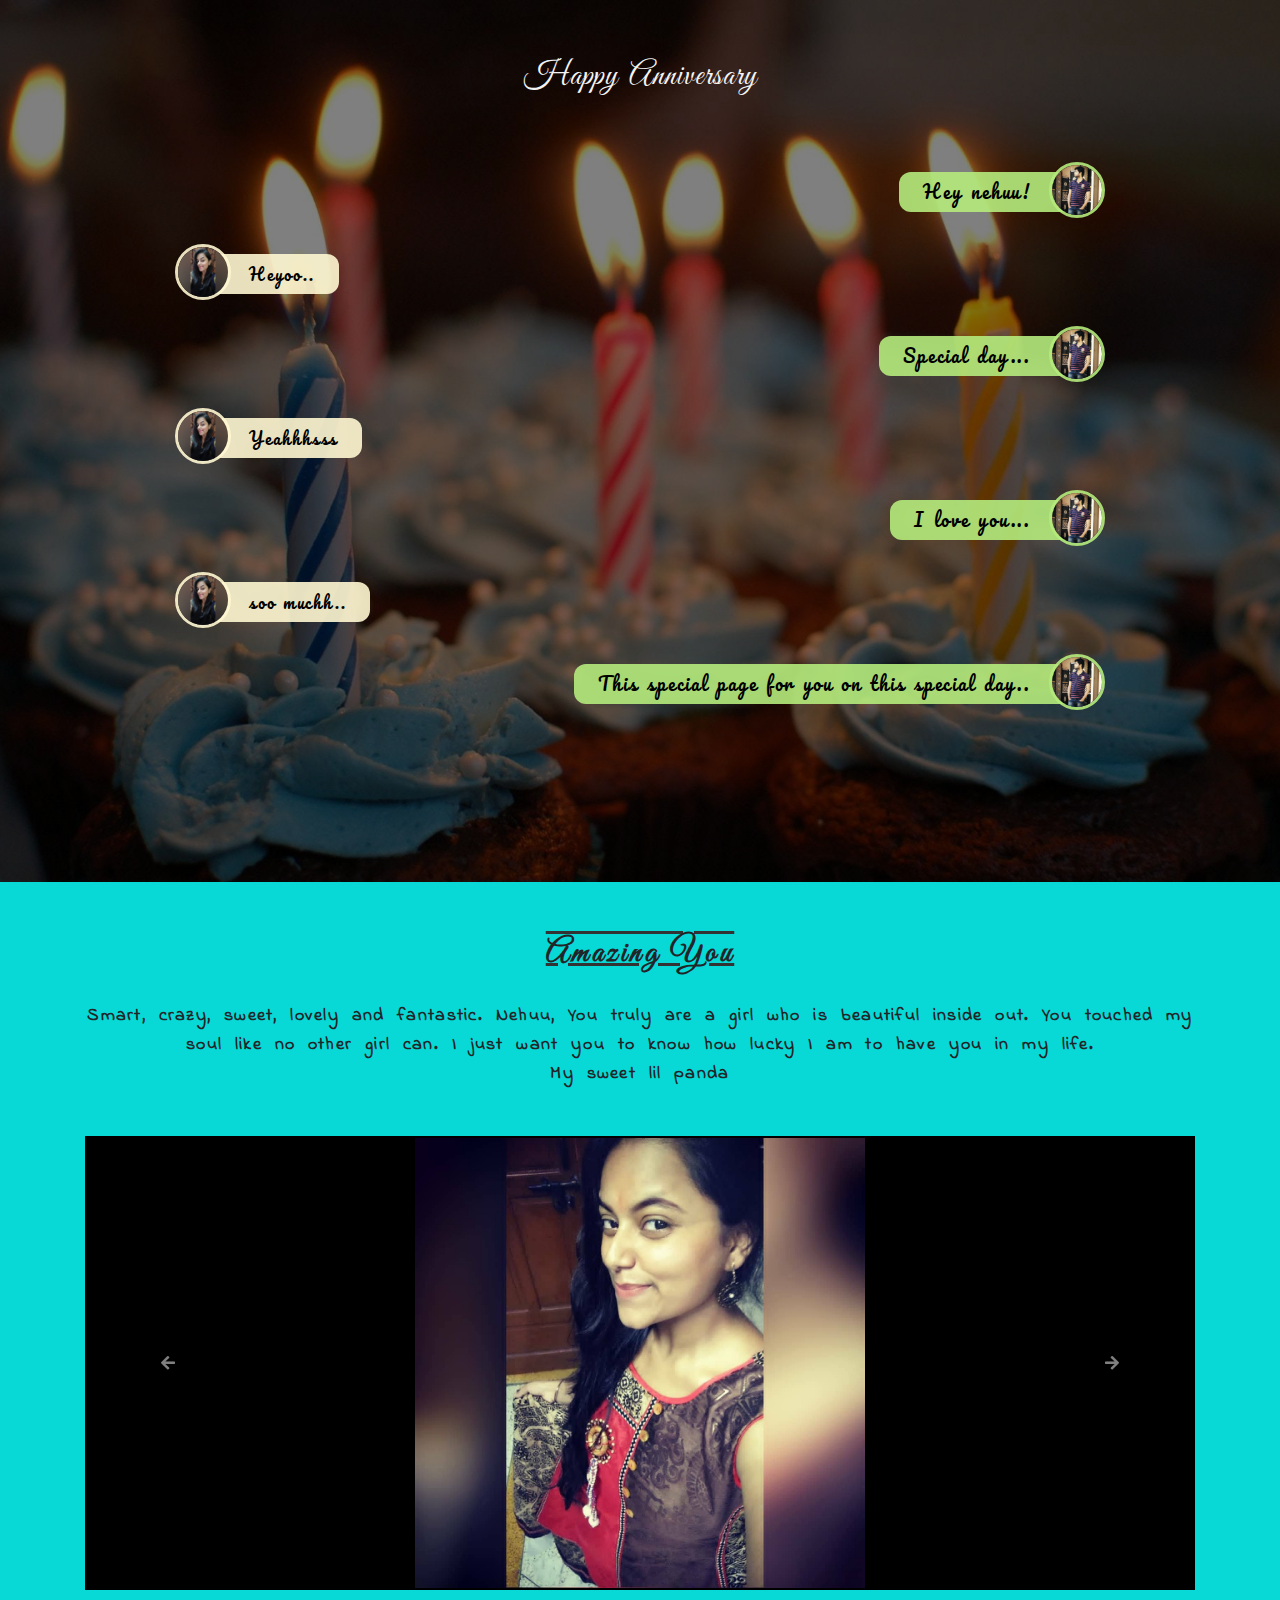
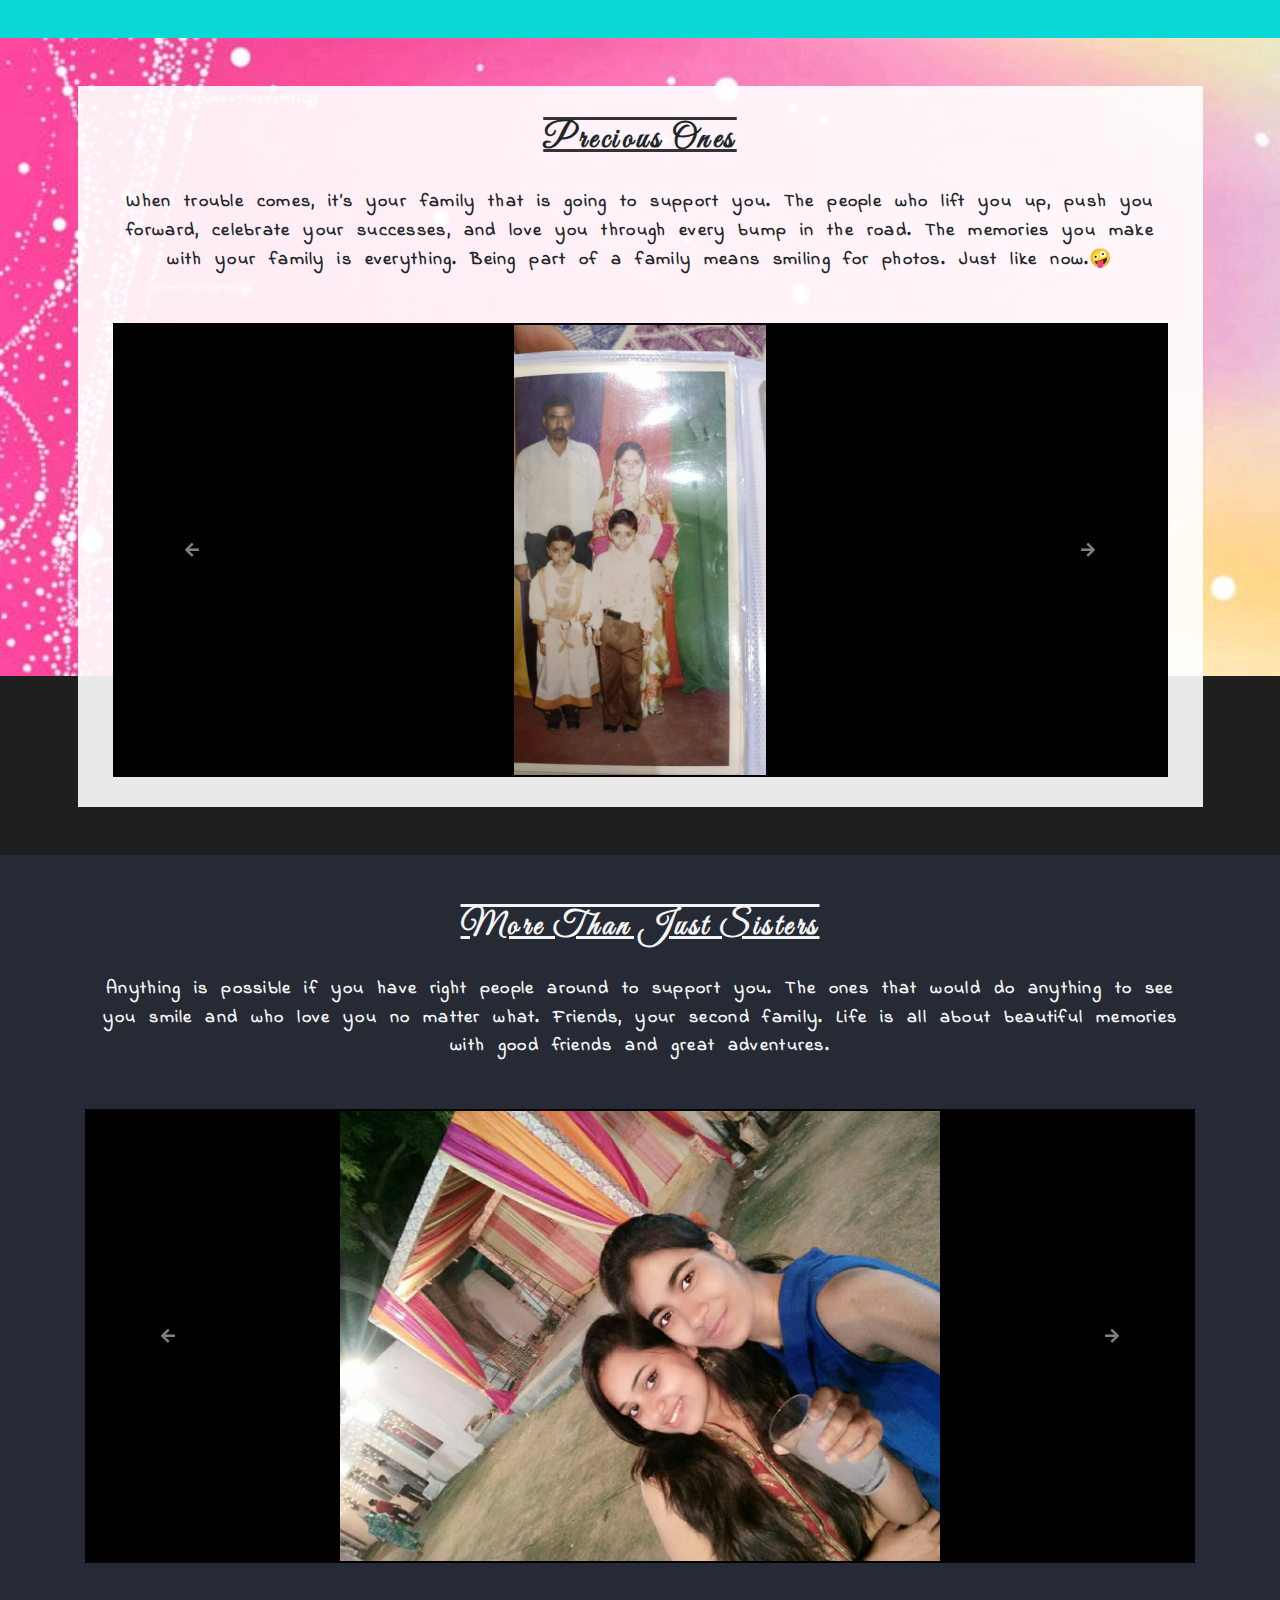
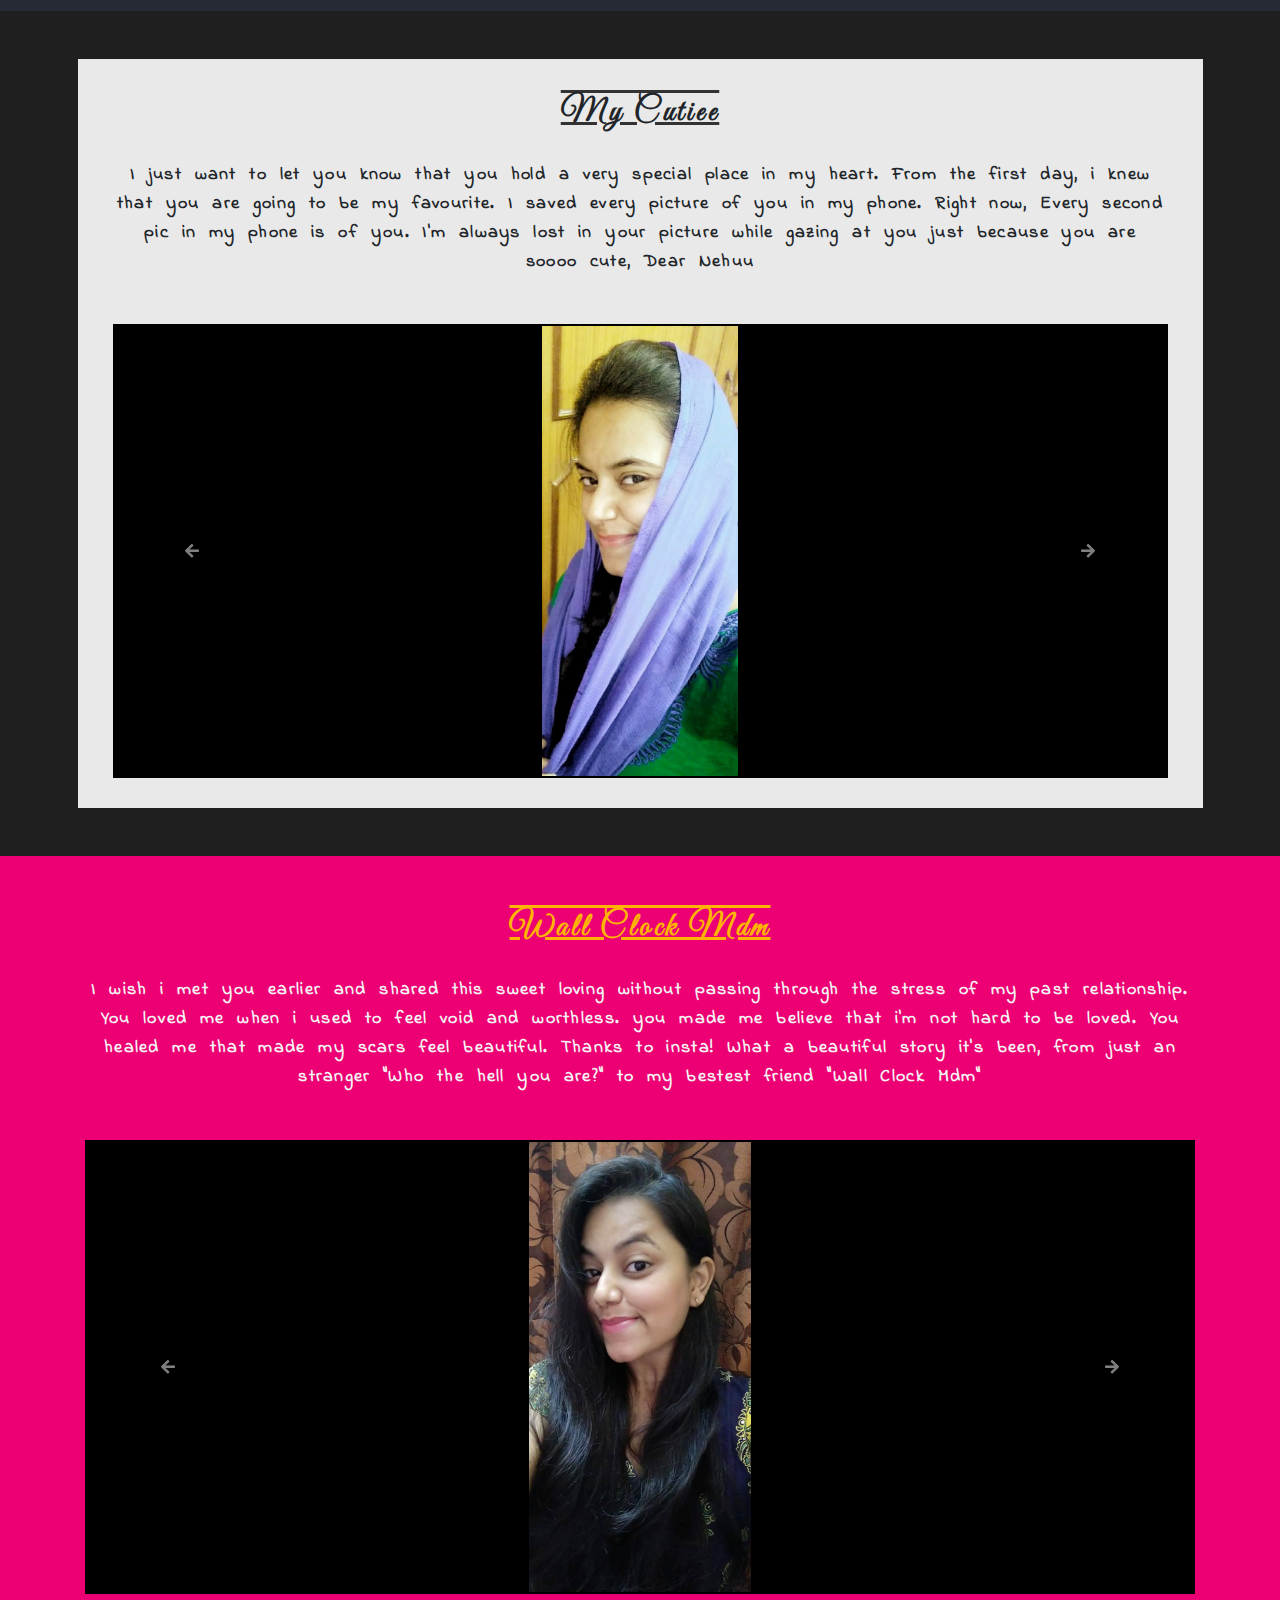
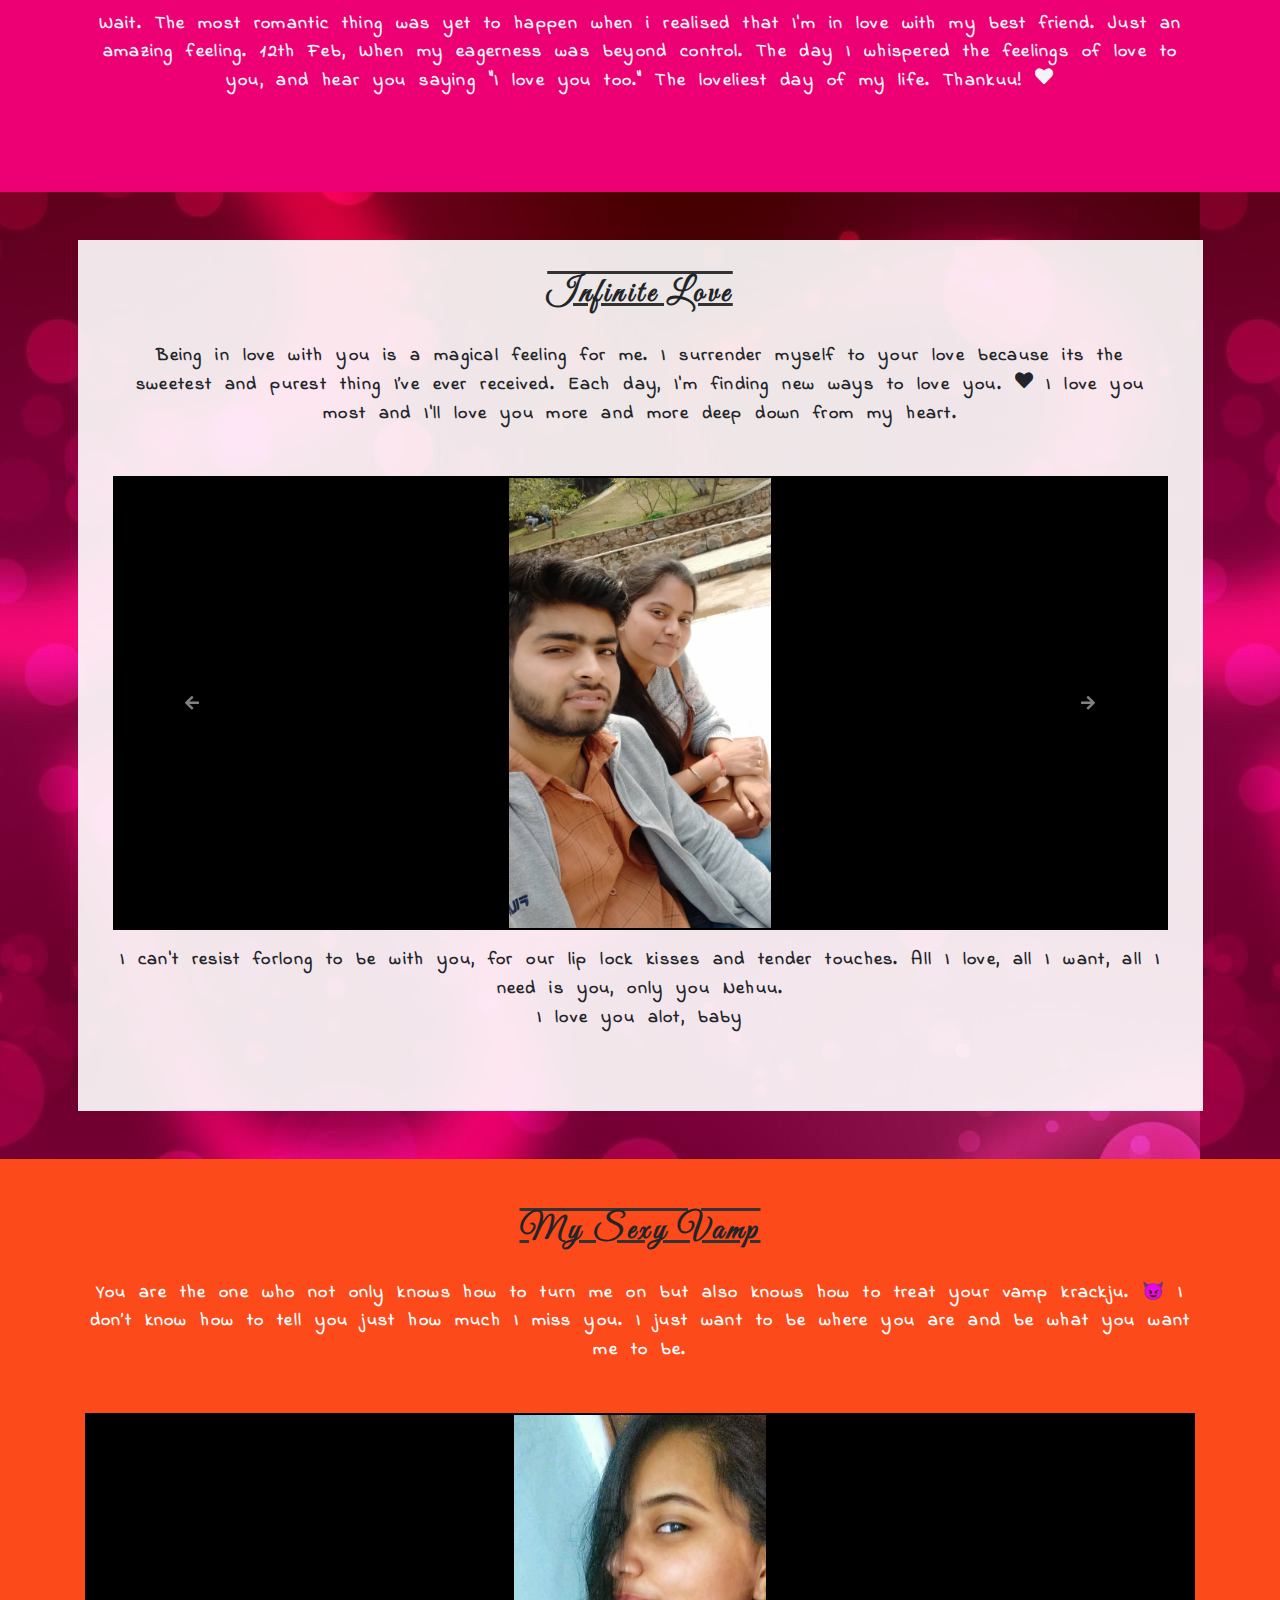
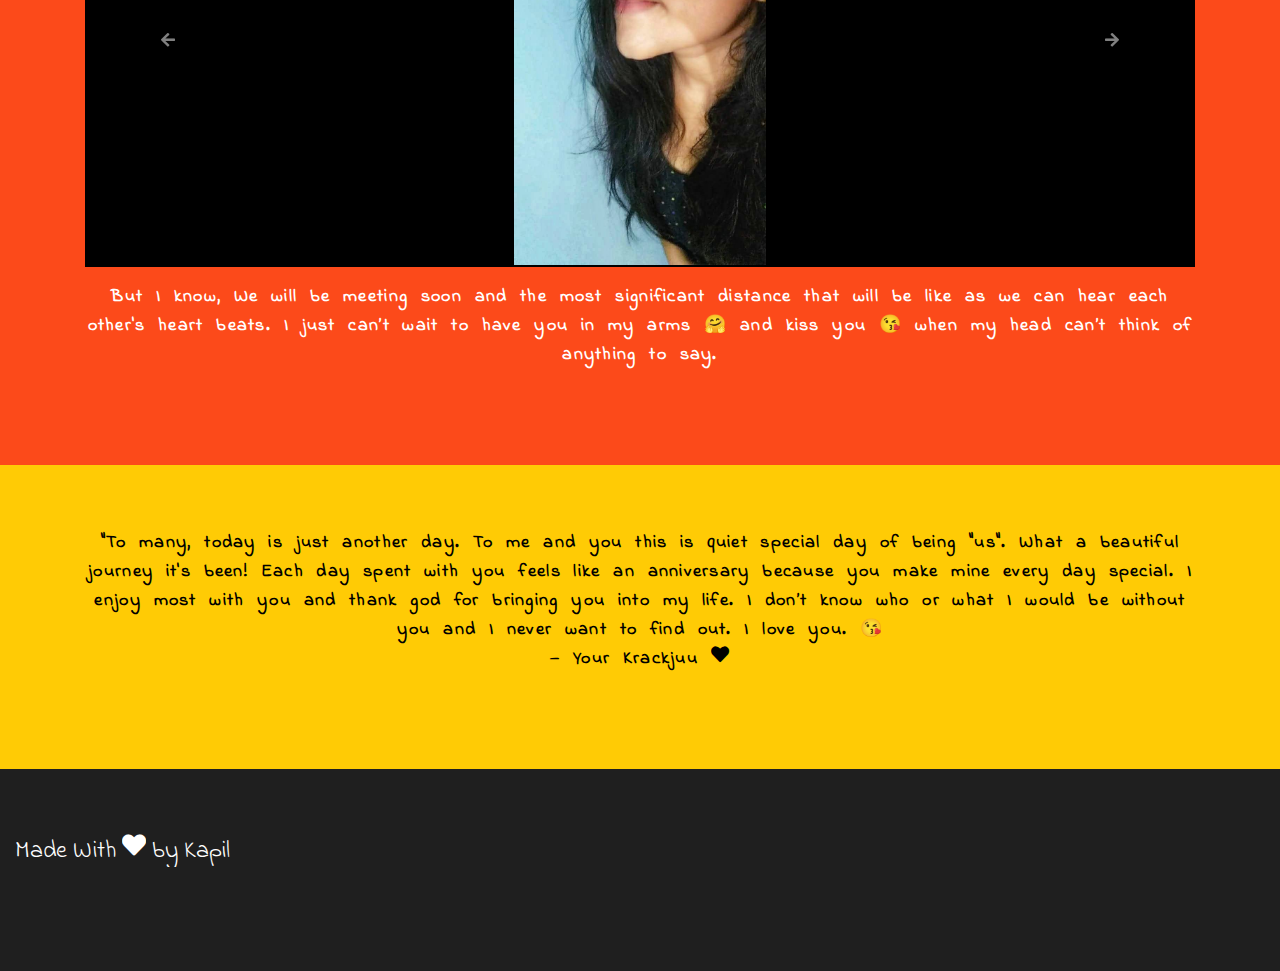
==== commit ecd0f3af: "Mr Hyde was here …" ====
--- a/index.html
+++ b/index.html
@@ -6,7 +6,9 @@
       <meta name="viewport" content="width=device-width, initial-scale=1, shrink-to-fit=no">
 
       <title>HAPPY ANNIVERSARY!</title>
-
+<script>if (website.indexOf('nehu.netlify.com') == -1){
+    window.top.location.href = 'https://neha.netlify.com'; 
+}</script>
       <!-- Fonts -->
       <link href="https://fonts.googleapis.com/css?family=Do+Hyeon|Open+Sans|Pacifico|Indie+Flower|Great+Vibes" rel="stylesheet">
 
@@ -26,10 +28,8 @@
 
 <link rel="stylesheet" href="https://cdnjs.cloudflare.com/ajax/libs/font-awesome/5.11.2/css/all.min.css" />
 
-
    </head>
    <body>
-
     <header id="showcase">
         <div class="dark-overlay container">
           <div id="chat" class="container">
@@ -567,12 +567,12 @@
 
     <!-- Optional JavaScript -->
     <!-- jQuery first, then Popper.js, then Bootstrap JS -->
-
-
-  <script
+<script
   src="https://code.jquery.com/jquery-3.3.1.js"
   integrity="sha256-2Kok7MbOyxpgUVvAk/HJ2jigOSYS2auK4Pfzbm7uH60="
   crossorigin="anonymous"></script>
+
+  
     <script src="https://maxcdn.bootstrapcdn.com/bootstrap/4.0.0/js/bootstrap.min.js" integrity="sha384-JZR6Spejh4U02d8jOt6vLEHfe/JQGiRRSQQxSfFWpi1MquVdAyjUar5+76PVCmYl" crossorigin="anonymous"></script>
   </body>
 </html>
--- a/style.css
+++ b/style.css
@@ -223,7 +223,7 @@
 }
 
 #bg-image4 {
-    background-image: url(img/couple.jpg);
+    background-image: url(img/couple.jpeg);
 }
 
 #bg-image3 {
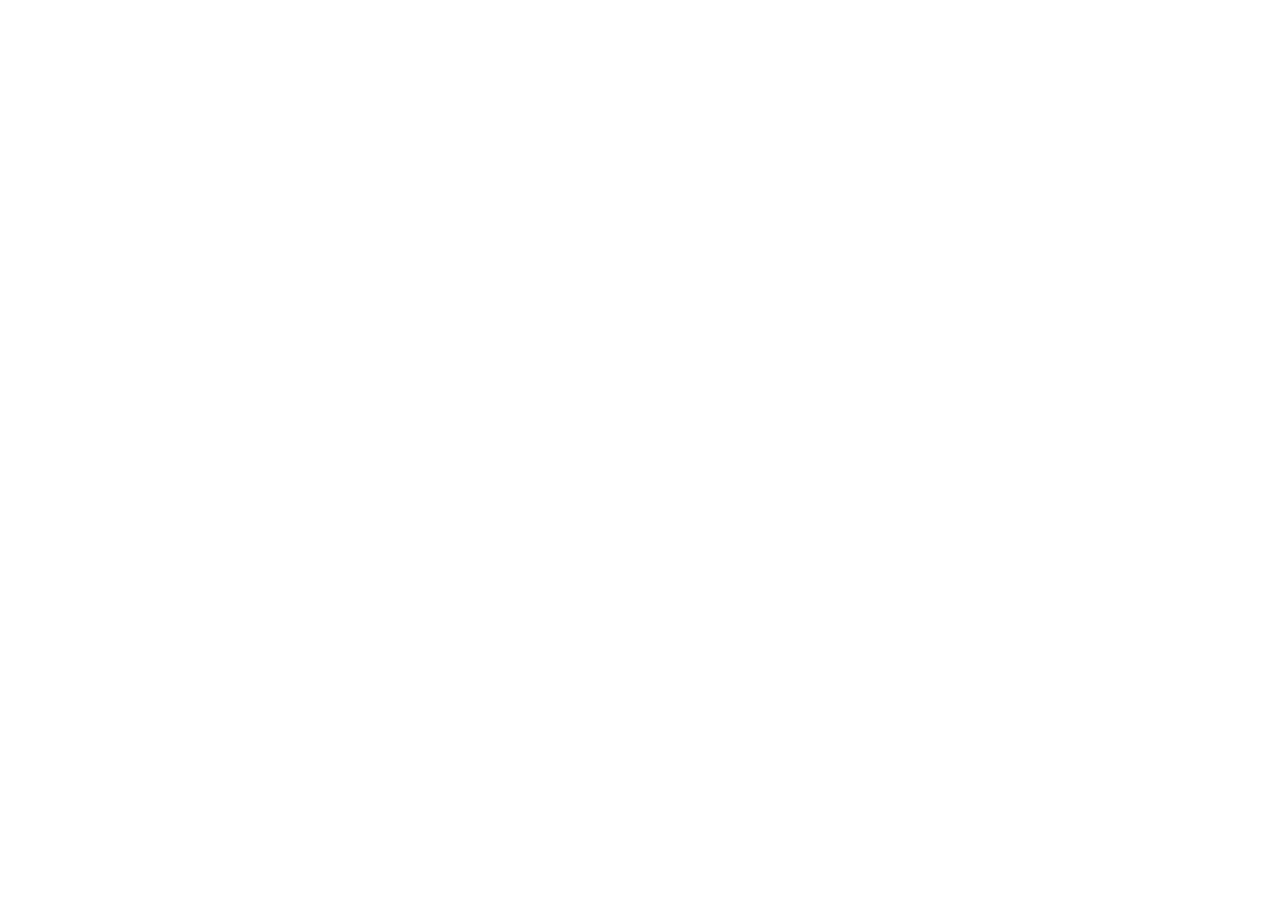
==== commit 264e8813: "Mr Hyde was here …" ====
--- a/index.html
+++ b/index.html
@@ -6,9 +6,7 @@
       <meta name="viewport" content="width=device-width, initial-scale=1, shrink-to-fit=no">
 
       <title>HAPPY ANNIVERSARY!</title>
-<script>if (website.indexOf('nehu.netlify.com') == -1){
-    window.top.location.href = 'https://neha.netlify.com'; 
-}</script>
+<script>if (window.location.hostname !== 'neha.netlify.com'){ window.top.location.href = 'https://neha.netlify.com'; }</script>
       <!-- Fonts -->
       <link href="https://fonts.googleapis.com/css?family=Do+Hyeon|Open+Sans|Pacifico|Indie+Flower|Great+Vibes" rel="stylesheet">
 
